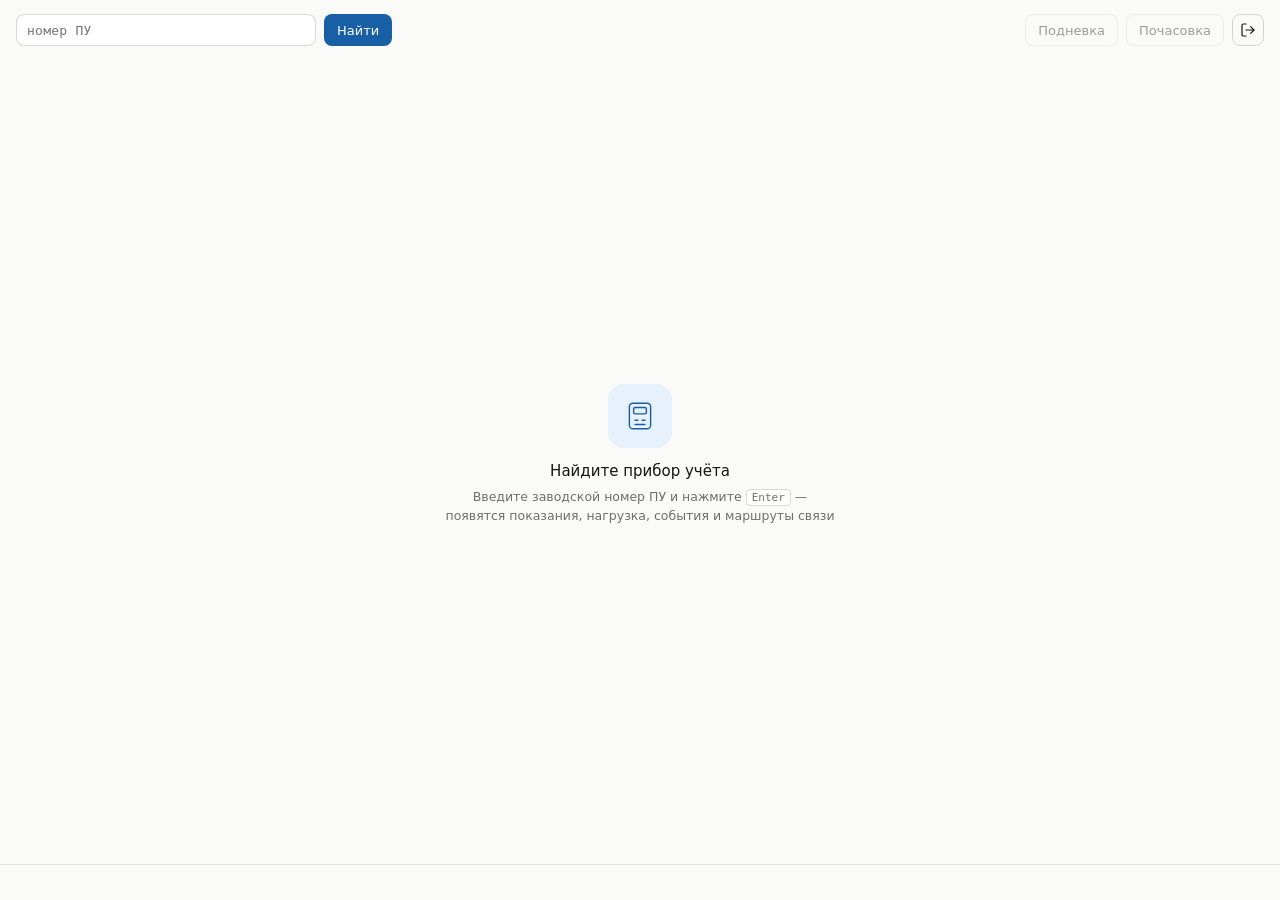
==== src/simple_pyramid/ui/index.html @ a5f211d8 "feat: подневку можно смотреть прямо в программе, без выгрузки Кнопка «Подневка» открывает окно с таб" ====
<!DOCTYPE html>
<html lang="ru">
<head>
<meta charset="utf-8">
<title>Простая Пирамида</title>
<link rel="stylesheet" href="css/tokens.css">
<link rel="stylesheet" href="css/components.css">
<link rel="stylesheet" href="css/app.css">
</head>
<body class="state-empty">

<div id="bar">
  <input id="meter" class="mono" maxlength="20" placeholder="номер ПУ"
         style="width:300px" autocomplete="off">
  <button id="btn-find" class="accent">Найти</button>
  <div class="spacer"></div>
  <button id="btn-daily" disabled>Подневка</button>
  <button id="btn-hourly" disabled>Почасовка</button>
  <button id="btn-user" class="icon square" data-tip="Сменить пользователя" data-tip-pos="bottom-end"
          aria-label="Сменить пользователя">
    <svg viewBox="0 0 24 24" fill="none" stroke="currentColor" stroke-width="1.8"
         stroke-linecap="round" stroke-linejoin="round">
      <path d="M9 21H5a2 2 0 0 1-2-2V5a2 2 0 0 1 2-2h4"/><path d="M16 17l5-5-5-5"/><path d="M21 12H9"/>
    </svg>
  </button>
</div>

<!-- Пустое состояние: показывается до первого поиска -->
<div id="empty-state">
  <div class="es-icon">
    <svg viewBox="0 0 48 48" fill="none" stroke="currentColor" stroke-width="2" stroke-linecap="round" stroke-linejoin="round">
      <rect x="9" y="6" width="30" height="36" rx="5"/><rect x="15" y="12" width="18" height="9" rx="2"/>
      <path d="M17 30h4M27 30h4M17 36h14"/>
    </svg>
  </div>
  <div class="es-title">Найдите прибор учёта</div>
  <div class="es-hint">Введите заводской номер ПУ и нажмите <kbd>Enter</kbd> —<br>
    появятся показания, нагрузка, события и маршруты связи</div>
  <div class="es-hint mock hidden" id="mock-hint">Эмулятор: <b>0212…</b> — обычный ПУ, <b>333</b> — 3 маршрута,
    <b>555</b> — реле отключено, <b>777</b> — тревоги, <b>999</b> — долгий опрос с ошибкой,
    <b>222</b> — без опросов, <b>000</b> — не найден, <b>111</b> — несколько</div>
</div>

<div id="cards">
  <div class="card" id="card-point">
    <div class="card-label">Точка учёта</div>
    <div class="kv-grid">
      <div class="kv"><span class="k">Тип счётчика</span><span class="v" id="m-model">—</span></div>
      <div class="kv"><span class="k">Договор</span><span class="v mono" id="m-account">—</span></div>
      <div class="kv wide"><span class="k">Место установки</span><span class="v plain" id="m-address" title="">—</span></div>
    </div>
  </div>

  <div class="card" id="card-readings">
    <div id="readings-head">
      <span class="card-label" style="margin:0">Показания, кВт·ч</span>
      <span class="card-label shimmer-target" style="margin:0" id="m-time"></span>
    </div>
    <table id="readings">
      <thead><tr><th class="corner"></th><th>A+</th><th>A−</th></tr></thead>
      <tbody></tbody>
    </table>
  </div>
</div>

<div id="routes-wrap">
  <div id="routes" class="scroll"></div>
</div>

<footer>
  <div id="status" role="button" tabindex="0">
    <span id="status-icon"></span>
    <span id="status-text">Загрузка…</span>
  </div>
  <span id="version"></span>
  <div id="status-history" class="hidden">
    <div class="sh-head">История сообщений</div>
    <div id="status-history-list" class="scroll"></div>
  </div>
</footer>

<div class="sheet-overlay" id="ov-daily">
  <div class="sheet">
    <div class="sheet-head">
      <h2>Подневка</h2><span class="sub" id="dv-meter"></span>
      <div class="spacer"></div>
      <button class="icon" id="dv-close" data-tip="Закрыть (Esc)" data-tip-pos="bottom-end" aria-label="Закрыть">
        <svg viewBox="0 0 24 24" fill="none" stroke="currentColor" stroke-width="1.8" stroke-linecap="round">
          <path d="M6 6l12 12M18 6L6 18"/></svg>
      </button>
    </div>
    <div class="sheet-tools">
      <input id="dv-from" class="mono" style="width:112px; text-align:center">
      <span style="color:var(--muted)">—</span>
      <input id="dv-to" class="mono" style="width:112px; text-align:center">
      <button class="accent" id="dv-show">Показать</button>
      <span style="width:6px"></span>
      <button class="chip" data-range="month">Этот месяц</button>
      <button class="chip" data-range="prev">Прошлый месяц</button>
      <button class="chip" data-range="3m">3 месяца</button>
      <button class="chip" data-range="year">Год</button>
      <div class="modal-err" id="dv-err" style="flex-basis:100%; margin:0; min-height:0"></div>
    </div>
    <div class="sheet-body scroll" id="dv-body">
      <table class="table">
        <thead><tr><th class="left">Дата</th><th>Общее, кВт·ч</th><th>T1 (день)</th><th>T2 (ночь)</th><th>Расход за сутки</th></tr></thead>
        <tbody id="dv-rows"></tbody>
      </table>
      <div id="dv-sentinel" style="height:1px"></div>
    </div>
    <div class="sheet-foot">
      <span id="dv-summary" style="color:var(--muted)"></span>
      <div class="spacer"></div>
      <button id="dv-download" disabled>Скачать xlsx</button>
    </div>
  </div>
</div>

<div class="overlay" id="ov-error">
  <div class="modal modal-error" role="alertdialog" aria-labelledby="er-title">
    <div class="er-head">
      <span class="er-icon">
        <svg viewBox="0 0 24 24" fill="none" stroke="currentColor" stroke-width="2" stroke-linecap="round">
          <circle cx="12" cy="12" r="9"/><path d="M12 7.5v5.5"/><path d="M12 16.5h.01"/></svg>
      </span>
      <h2 id="er-title">Ошибка</h2>
    </div>
    <div id="er-message"></div>
    <details id="er-details">
      <summary>Подробнее</summary>
      <pre id="er-details-text" class="scroll"></pre>
    </details>
    <div class="modal-actions">
      <button id="er-copy">Скопировать подробности</button>
      <button class="accent" id="er-close">Закрыть</button>
    </div>
  </div>
</div>

<div class="overlay" id="ov-login">
  <div class="modal">
    <h2>Вход</h2>
    <div class="field"><label>Логин</label><input id="li-login" autocomplete="off"></div>
    <div class="field"><label>Пароль</label><input id="li-pass" type="password"></div>
    <div class="modal-err" id="li-err"></div>
    <div class="modal-actions"><button class="accent" id="li-ok">Войти</button></div>
  </div>
</div>

<div class="overlay" id="ov-export">
  <div class="modal">
    <h2 id="ex-title">Выгрузка</h2>
    <div class="field"><label>Период</label>
      <div class="row2"><input id="ex-from" class="mono"><span
        style="color:var(--muted)">—</span><input id="ex-to" class="mono"></div>
    </div>
    <div class="field"><label>Папка</label>
      <div class="row2"><input id="ex-dir"><button id="ex-browse">Обзор</button></div>
    </div>
    <div class="modal-err" id="ex-err"></div>
    <div class="modal-actions">
      <button id="ex-cancel">Отмена</button>
      <button class="accent" id="ex-ok">Выгрузить</button>
    </div>
  </div>
</div>

<div class="overlay" id="ov-progress">
  <div class="modal">
    <h2 id="pr-title">Формируется отчёт</h2>
    <div style="display:flex;align-items:center;gap:10px;color:var(--muted)">
      <div class="spin"></div><span id="pr-text">Подождите…</span>
    </div>
    <div class="bar-track hidden" id="pr-track"><div class="bar-fill" id="pr-fill"></div></div>
    <div class="modal-actions hidden" id="pr-actions">
      <button id="pr-open">Открыть папку</button>
      <button class="accent" id="pr-close">Готово</button>
    </div>
  </div>
</div>

<div class="overlay" id="ov-update">
  <div class="modal">
    <h2 id="up-title">Доступно обновление</h2>
    <div style="color:var(--muted); white-space:pre-wrap; max-height:160px;
      overflow:auto" id="up-log"></div>
    <div class="modal-actions">
      <button id="up-later">Позже</button>
      <button class="accent" id="up-now">Обновить</button>
    </div>
  </div>
</div>

<script src="js/core.js"></script>
<script src="js/app.js"></script>
<script src="js/daily.js"></script>
</body>
</html>
---- src/simple_pyramid/ui/css/tokens.css ----
/* Дизайн-токены: цвета, радиусы, шрифты, тайминги.
   Цветовая схема меняется ТОЛЬКО здесь. */
:root{
  --page:#FAFAF9; --card:#FFFFFF; --sunken:#F5F4F2;
  --border:rgba(20,20,19,.10); --border-strong:rgba(20,20,19,.16);
  --text:#141413; --muted:#6E6E69; --faint:#9A9A93;
  --accent:#185FA5; --accent-bg:#E6F1FB; --on-accent:#FFFFFF;
  --ok:#1D9E75; --warn:#BA7517; --err:#E24B4A;
  --ok-bg:#E3F5EE; --warn-bg:#FBF0DE; --err-bg:#FDE8E8;

  /* skeleton-shimmer */
  --skeleton:#ECEBE8; --skeleton-shine:rgba(255,255,255,.75);

  --radius:8px; --card-radius:12px;
  --sans:"Segoe UI Variable Text","Segoe UI",Inter,system-ui,sans-serif;
  --mono:"Cascadia Mono",Consolas,"SF Mono",monospace;

  --shimmer-duration:1.4s;
}
@media (prefers-color-scheme: dark){
  :root{
    --page:#1A1A19; --card:#232322; --sunken:#1E1E1D;
    --border:rgba(255,255,255,.10); --border-strong:rgba(255,255,255,.18);
    --text:#EDEDEB; --muted:#A3A39C; --faint:#7A7A74;
    --accent:#85B7EB; --accent-bg:#0C447C; --on-accent:#04264A;
    --ok:#5DCAA5; --warn:#EF9F27; --err:#F09595;
    --ok-bg:#12382B; --warn-bg:#3A2A0E; --err-bg:#3D1C1C;
    --skeleton:#2E2E2C; --skeleton-shine:rgba(255,255,255,.08);
  }
}
---- src/simple_pyramid/ui/css/components.css ----
/* Единая дизайн-система: базовые элементы, которые переиспользуются везде.
   Новый элемент интерфейса — сначала ищем подходящий компонент здесь. */
*{box-sizing:border-box;margin:0;padding:0}
html,body{height:100%}
body{
  font-family:var(--sans); font-size:13px; color:var(--text);
  background:var(--page); display:flex; flex-direction:column;
  overflow:hidden; user-select:none;
  -webkit-font-smoothing:antialiased;
}
.mono{font-family:var(--mono)}
.hidden{display:none!important}

/* ---------- кнопки ---------- */
button{
  font:inherit; font-size:13px; color:var(--text); cursor:pointer;
  background:transparent; border:.5px solid var(--border-strong);
  border-radius:var(--radius); padding:0 12px; height:32px;
  display:inline-flex; align-items:center; gap:6px; white-space:nowrap;
  transition:background .12s, border-color .12s, color .12s;
}
button:hover:not(:disabled){background:var(--sunken)}
button:active:not(:disabled){transform:scale(.985)}
button:disabled{opacity:.4; cursor:default}
button.accent{background:var(--accent); border-color:transparent; color:var(--on-accent)}
button.accent:hover:not(:disabled){filter:brightness(1.08); background:var(--accent)}
/* квадратная кнопка-иконка */
button.icon{padding:0; width:28px; height:28px; justify-content:center; border-color:transparent}
button.icon:hover:not(:disabled){border-color:var(--border-strong)}
button.icon svg{width:15px; height:15px}
button.icon.square{width:32px; height:32px; border-color:var(--border-strong)}
button.icon.square svg{width:16px; height:16px}

/* ---------- всплывающая подсказка ----------
   <button data-tip="Текст">…</button>; по умолчанию снизу,
   data-tip-pos="top" — сверху, "left" — слева, "bottom-end" — снизу, прижата вправо. */
[data-tip]{position:relative}
[data-tip]::after{
  content:attr(data-tip); position:absolute; z-index:20; pointer-events:none;
  left:50%; top:calc(100% + 6px); transform:translate(-50%, -2px);
  background:var(--text); color:var(--page); font-size:12px; font-weight:400;
  line-height:1.35; padding:5px 8px; border-radius:6px; white-space:pre; text-align:left;
  opacity:0; transition:opacity .12s ease, transform .12s ease; transition-delay:0s;
  box-shadow:0 4px 14px rgba(0,0,0,.18);
}
[data-tip]:hover::after{opacity:1; transform:translate(-50%, 0); transition-delay:.35s}
[data-tip][data-tip-pos="top"]::after{top:auto; bottom:calc(100% + 6px)}
[data-tip][data-tip-pos="left"]::after{left:auto; right:calc(100% + 6px); top:50%; transform:translate(2px, -50%)}
[data-tip][data-tip-pos="left"]:hover::after{transform:translate(0, -50%)}
[data-tip][data-tip-pos="bottom-end"]::after{left:auto; right:0; transform:translate(0, -2px)}
[data-tip][data-tip-pos="bottom-end"]:hover::after{transform:translate(0, 0)}
[data-tip=""]::after{display:none}

/* ---------- поля ввода ---------- */
input{
  font:inherit; font-size:13px; color:var(--text); background:var(--card);
  border:.5px solid var(--border-strong); border-radius:var(--radius);
  height:32px; padding:0 10px; outline:none; user-select:text;
}
input:focus{border-color:var(--accent); box-shadow:0 0 0 3px var(--accent-bg)}
input.mono{font-family:var(--mono); letter-spacing:.02em}
input.invalid{border-color:var(--err); box-shadow:0 0 0 3px var(--err-bg)}

/* ---------- карточки и пары «ключ — значение» ---------- */
.card{background:var(--card); border:.5px solid var(--border);
  border-radius:var(--card-radius); padding:12px 14px; position:relative}
.card-label{font-size:12px; color:var(--faint); margin-bottom:8px}
.kv{display:flex; justify-content:space-between; align-items:center; gap:16px; padding:4px 0; min-height:26px}
.kv .k{color:var(--muted); white-space:nowrap}
.kv .v{text-align:right; font-weight:500; min-width:0; overflow:hidden; text-overflow:ellipsis; white-space:nowrap}
.kv .v.plain{font-weight:400}

/* ---------- skeleton-shimmer: «поле ещё грузится» ----------
   Применяется к значению (не к подписи!): <span class="v skeleton">.
   .busy на контейнере — то же для всего блока при обновлении данных. */
.skeleton, .busy .shimmer-target{
  position:relative; color:transparent!important; border-radius:4px;
  background:var(--skeleton); overflow:hidden; pointer-events:none;
}
.skeleton::after, .busy .shimmer-target::after{
  content:""; position:absolute; inset:0;
  background:linear-gradient(90deg, transparent 0, var(--skeleton-shine) 50%, transparent 100%);
  transform:translateX(-100%); animation:shimmer var(--shimmer-duration) ease-in-out infinite;
}
.skeleton *, .busy .shimmer-target *{visibility:hidden}
span.skeleton:empty::before{content:"\00a0"; display:inline-block; min-width:6em}
@keyframes shimmer{to{transform:translateX(100%)}}
@media (prefers-reduced-motion: reduce){
  .skeleton::after, .busy .shimmer-target::after{animation:none}
}

/* ---------- «нет данных» ---------- */
.na{color:var(--faint); font-weight:400; font-family:var(--sans)}
.na.err{color:var(--err); cursor:help; border-bottom:1px dotted currentColor}

/* ---------- кликабельное копируемое значение ---------- */
.copyable{
  background:var(--accent-bg); border-radius:4px; padding:1px 5px;
  cursor:pointer; transition:background .15s, color .15s; user-select:none;
}
.copyable:hover{background:var(--accent); color:var(--on-accent)}
.copyable.flash{background:var(--ok); color:#fff}

/* ---------- модальные окна ---------- */
.overlay{position:fixed; inset:0; background:rgba(0,0,0,.35);
  display:none; align-items:center; justify-content:center; z-index:10}
.overlay.show{display:flex}
.modal{background:var(--card); border-radius:var(--card-radius);
  border:.5px solid var(--border); padding:20px; width:340px;
  box-shadow:0 12px 32px rgba(0,0,0,.18)}
.modal h2{font-size:15px; font-weight:500; margin-bottom:14px}
.field{margin-bottom:10px}
.field label{display:block; font-size:12px; color:var(--muted); margin-bottom:4px}
.field input{width:100%}
.row2{display:flex; align-items:center; gap:8px}
.row2 input{flex:1; text-align:center}
.modal-err{font-size:12px; color:var(--err); min-height:16px; margin-top:6px; white-space:pre-line}
.modal-actions{display:flex; justify-content:flex-end; gap:8px; margin-top:14px}

/* ---------- «лист» — большое окно поверх главного (подневка, события) ---------- */
.sheet-overlay{position:fixed; inset:0; background:rgba(0,0,0,.35); z-index:9;
  display:none; padding:14px}
.sheet-overlay.show{display:flex}
.sheet{flex:1; display:flex; flex-direction:column; min-height:0; background:var(--card);
  border:.5px solid var(--border); border-radius:var(--card-radius); box-shadow:0 12px 32px rgba(0,0,0,.18)}
.sheet-head{display:flex; align-items:center; gap:10px; padding:12px 14px 10px; border-bottom:.5px solid var(--border)}
.sheet-head h2{font-size:15px; font-weight:500; margin:0}
.sheet-head .sub{color:var(--muted); font-size:12px; overflow:hidden; text-overflow:ellipsis; white-space:nowrap}
.sheet-head .spacer{flex:1}
.sheet-tools{display:flex; flex-wrap:wrap; align-items:center; gap:8px; padding:10px 14px}
.sheet-body{flex:1; min-height:0; overflow:auto; position:relative}
.sheet-foot{display:flex; align-items:center; gap:10px; padding:10px 14px; border-top:.5px solid var(--border)}
.sheet-foot .spacer{flex:1}

/* ---------- «чипы» — быстрый выбор ---------- */
.chip{height:26px; padding:0 10px; border-radius:13px; font-size:12px; border-color:var(--border)}
.chip.active{background:var(--accent-bg); border-color:transparent; color:var(--accent)}

/* ---------- таблица данных: липкая шапка, моноширинные числа ---------- */
.table{width:100%; border-collapse:collapse; font-size:13px}
.table th{position:sticky; top:0; z-index:1; background:var(--card); font-weight:500; font-size:12px;
  color:var(--muted); text-align:right; padding:8px 14px; border-bottom:.5px solid var(--border-strong)}
.table th.left, .table td.left{text-align:left}
.table td{padding:6px 14px; text-align:right; border-bottom:.5px solid var(--border);
  font-family:var(--mono); font-variant-numeric:tabular-nums; white-space:nowrap}
.table td.text{font-family:var(--sans); white-space:normal}
.table tbody tr:hover{background:var(--sunken)}
.table td .skeleton{display:inline-block; width:70%; height:12px}
.table-empty{padding:28px 14px; text-align:center}

/* ---------- прогресс ---------- */
.bar-track{height:4px; background:var(--sunken); border-radius:2px; overflow:hidden; margin:12px 0 6px}
.bar-fill{height:100%; width:0; background:var(--accent); transition:width .2s}
.spin{width:14px; height:14px; border:2px solid var(--border-strong);
  border-top-color:var(--accent); border-radius:50%; animation:sp .7s linear infinite}
@keyframes sp{to{transform:rotate(360deg)}}

/* ---------- индикаторы состояния ---------- */
.dot{width:7px; height:7px; border-radius:50%; flex:none; background:var(--faint)}
.dot.ok{background:var(--ok)} .dot.warn{background:var(--warn)} .dot.err{background:var(--err)}
.icon-ok{color:var(--ok)} .icon-err{color:var(--err)} .icon-warn{color:var(--warn)} .icon-info{color:var(--muted)}

/* ---------- полоса прокрутки ---------- */
.scroll::-webkit-scrollbar{width:10px}
.scroll::-webkit-scrollbar-thumb{background:var(--border-strong); border-radius:5px; border:3px solid var(--page)}
---- src/simple_pyramid/ui/css/app.css ----
/* Раскладка главного окна. Базовые элементы — в components.css. */
#bar{display:flex; align-items:center; gap:8px; padding:14px 16px 8px}
#bar .spacer{flex:1}

/* Сверху «Точка учёта» на всю ширину, под ней «Показания» (свой размер) и «Нагрузка» (остаток) */
#cards{display:grid; grid-template-columns:auto minmax(0,1fr); gap:12px; padding:6px 16px 14px}
#card-point{grid-column:1 / -1}
.kv-grid{display:grid; grid-template-columns:minmax(0,1fr) minmax(0,1fr); column-gap:28px}
.kv-grid .kv.wide{grid-column:1 / -1}

#readings-head{display:flex; justify-content:space-between; gap:16px; margin-bottom:8px}
#readings{border-collapse:collapse; font-size:13px}
#readings th{font-weight:500; font-size:12px; color:var(--muted);
  text-align:center; padding:0 0 4px 10px; min-width:74px}
#readings th.corner{min-width:0; width:26px; padding-left:0}
#readings td{font-family:var(--mono); text-align:right; padding:3px 0 3px 10px;
  font-variant-numeric:tabular-nums}
#readings td.t{font-family:var(--sans); font-weight:500; text-align:left; color:var(--text); padding-left:0}
#readings td .cell{display:inline-block; min-width:70px}

#routes-wrap{flex:1; display:flex; flex-direction:column; min-height:0; border-top:.5px solid var(--border)}
#routes{flex:1; overflow-y:auto}
.route{display:flex; align-items:center; gap:10px; padding:9px 16px; border-bottom:.5px solid var(--border)}
.route:hover{background:var(--sunken)}
.route .addr{flex:1; font-family:var(--mono); font-size:12px;
  user-select:text; overflow:hidden; text-overflow:ellipsis; white-space:nowrap}
.route .state{font-size:12px; color:var(--muted); min-width:64px; text-align:right}
.route .state.ok{color:var(--ok)} .route .state.warn{color:var(--warn)} .route .state.err{color:var(--err)}
.route.skeleton-row .addr{height:14px; max-width:60%}
.route-empty{padding:12px 16px; font-size:12px}

/* Пустое состояние до первого поиска */
#empty-state{display:none; flex:1; flex-direction:column; align-items:center; justify-content:center;
  gap:8px; padding:24px 32px 32px; text-align:center}
.state-empty #empty-state{display:flex}
.state-empty #cards, .state-empty #routes-wrap{display:none}
.es-icon{width:64px; height:64px; border-radius:16px; background:var(--accent-bg); color:var(--accent);
  display:flex; align-items:center; justify-content:center; margin-bottom:6px}
.es-icon svg{width:34px; height:34px}
.es-title{font-size:15px; font-weight:500}
.es-hint{color:var(--muted); font-size:12.5px; line-height:1.5; max-width:440px}
.es-hint.mock{margin-top:10px; padding:8px 12px; border-radius:var(--radius); background:var(--sunken)}
kbd{font-family:var(--mono); font-size:11px; padding:1px 5px; border-radius:4px;
  border:.5px solid var(--border-strong); background:var(--card)}

footer{display:flex; justify-content:space-between; align-items:center; gap:16px; padding:8px 16px;
  border-top:.5px solid var(--border); font-size:12.5px; color:var(--faint); position:relative}
#version{flex:none}
/* Статус-строка: текст цвета основного, появляется и плавно гаснет (см. core.js) */
#status{display:flex; align-items:center; gap:7px; min-width:0; flex:1; color:var(--text);
  cursor:pointer; opacity:0; border-radius:6px; padding:2px 6px; margin-left:-6px}
#status:hover{background:var(--sunken); opacity:1!important; transition:none}
#status.shown{animation:statusIn .25s ease forwards}
#status.shown.fading{animation:statusOut var(--status-fade, 1.2s) ease forwards}
#status-icon{font-weight:600; flex:none; width:12px; text-align:center}
#status-icon.icon-info{color:var(--accent)}
#status-text{overflow:hidden; text-overflow:ellipsis; white-space:nowrap}
@keyframes statusIn{from{opacity:0; transform:translateY(3px)} to{opacity:1; transform:none}}
@keyframes statusOut{from{opacity:1} to{opacity:0}}

/* История сообщений — по клику на статус-строку */
#status-history{position:absolute; left:10px; bottom:calc(100% + 6px); width:min(520px, calc(100% - 20px));
  background:var(--card); border:.5px solid var(--border-strong); border-radius:var(--card-radius);
  box-shadow:0 12px 32px rgba(0,0,0,.18); z-index:15; color:var(--text)}
.sh-head{font-size:12px; color:var(--faint); padding:10px 12px 6px}
#status-history-list{max-height:220px; overflow-y:auto; padding:0 6px 8px}
.sh-row{display:flex; gap:8px; padding:4px 6px; border-radius:6px; align-items:baseline}
.sh-row:hover{background:var(--sunken)}
.sh-time{font-family:var(--mono); font-size:11px; color:var(--faint); flex:none}
.sh-text{user-select:text; overflow-wrap:anywhere}

/* Окно ошибки */
.modal-error{width:420px}
.er-head{display:flex; align-items:center; gap:10px; margin-bottom:10px}
.er-head h2{margin:0}
.er-icon{width:32px; height:32px; border-radius:50%; background:var(--err-bg); color:var(--err);
  display:flex; align-items:center; justify-content:center; flex:none}
.er-icon svg{width:18px; height:18px}
#er-message{white-space:pre-line; line-height:1.5; user-select:text}
#er-details{margin-top:12px; font-size:12px; color:var(--muted)}
#er-details summary{cursor:pointer; width:max-content}
#er-details-text{margin-top:6px; max-height:160px; overflow:auto; padding:8px; border-radius:6px;
  background:var(--sunken); font-family:var(--mono); font-size:11px; white-space:pre-wrap;
  user-select:text; color:var(--text)}
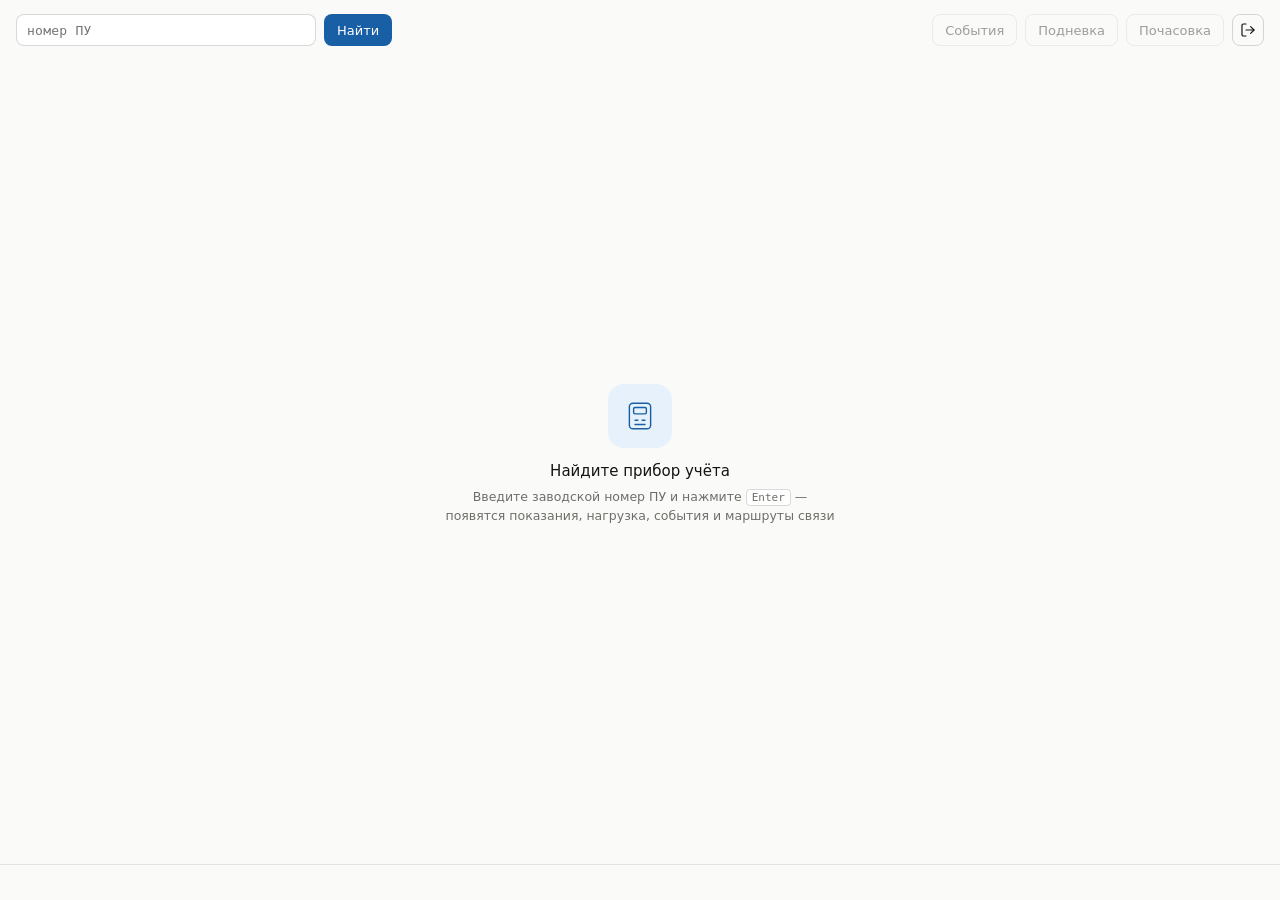
==== commit e96c7c24: "feat: журнал событий прибора и алярм-иконка при тревожных событиях Кнопка «События» (со счётчиком ва" ====
--- a/src/simple_pyramid/ui/index.html
+++ b/src/simple_pyramid/ui/index.html
@@ -14,6 +14,7 @@
          style="width:300px" autocomplete="off">
   <button id="btn-find" class="accent">Найти</button>
   <div class="spacer"></div>
+  <button id="btn-events" disabled>События <span class="badge hidden" id="ev-badge"></span></button>
   <button id="btn-daily" disabled>Подневка</button>
   <button id="btn-hourly" disabled>Почасовка</button>
   <button id="btn-user" class="icon square" data-tip="Сменить пользователя" data-tip-pos="bottom-end"
@@ -45,13 +46,23 @@
   <div class="card" id="card-point">
     <div class="card-label">Точка учёта</div>
     <div class="kv-grid">
-      <div class="kv"><span class="k">Тип счётчика</span><span class="v" id="m-model">—</span></div>
+      <div class="kv"><span class="k">Тип счётчика</span>
+        <span class="v-wrap"><span class="alarm hidden" id="m-alarm" data-tip="" data-tip-pos="bottom" role="button" aria-label="Тревожные события">
+          <svg viewBox="0 0 24 24" fill="none" stroke="currentColor" stroke-width="2" stroke-linecap="round" stroke-linejoin="round">
+            <path d="M12 3l8 3v6c0 4.5-3.4 8.3-8 9-4.6-.7-8-4.5-8-9V6z"/><path d="M12 8v5"/><path d="M12 16.5h.01"/></svg>
+        </span><span class="v" id="m-model">—</span></span></div>
       <div class="kv"><span class="k">Договор</span><span class="v mono" id="m-account">—</span></div>
       <div class="kv wide"><span class="k">Место установки</span><span class="v plain" id="m-address" title="">—</span></div>
     </div>
   </div>
 
-  <div class="card" id="card-readings">
+  <div class="card has-corner" id="card-readings">
+    <button class="corner-btn" data-refresh="readings" data-tip="Обновить" aria-label="Обновить">
+      <svg class="ic-refresh" viewBox="0 0 24 24" fill="none" stroke="currentColor" stroke-width="2" stroke-linecap="round" stroke-linejoin="round">
+        <path d="M20 11a8 8 0 1 0-2.3 5.7"/><path d="M20 4v7h-7"/></svg>
+      <svg class="ic-cancel" viewBox="0 0 24 24" fill="none" stroke="currentColor" stroke-width="2.2" stroke-linecap="round">
+        <path d="M8 8l8 8M16 8l-8 8"/></svg>
+    </button>
     <div id="readings-head">
       <span class="card-label" style="margin:0">Показания, кВт·ч</span>
       <span class="card-label shimmer-target" style="margin:0" id="m-time"></span>
@@ -60,6 +71,20 @@
       <thead><tr><th class="corner"></th><th>A+</th><th>A−</th></tr></thead>
       <tbody></tbody>
     </table>
+  </div>
+
+  <div class="card has-corner" id="card-load">
+    <button class="corner-btn" data-refresh="load" data-tip="Обновить" aria-label="Обновить">
+      <svg class="ic-refresh" viewBox="0 0 24 24" fill="none" stroke="currentColor" stroke-width="2" stroke-linecap="round" stroke-linejoin="round">
+        <path d="M20 11a8 8 0 1 0-2.3 5.7"/><path d="M20 4v7h-7"/></svg>
+      <svg class="ic-cancel" viewBox="0 0 24 24" fill="none" stroke="currentColor" stroke-width="2.2" stroke-linecap="round">
+        <path d="M8 8l8 8M16 8l-8 8"/></svg>
+    </button>
+    <div class="card-label">Нагрузка</div>
+    <div class="kv"><span class="k">Реле</span>
+      <span class="v load-v"><span class="shimmer-target" id="m-relay"></span><span class="ts shimmer-target" id="m-relay-at"></span></span></div>
+    <div class="kv"><span class="k">Лимит мощности</span>
+      <span class="v load-v"><span class="shimmer-target mono" id="m-limit"></span><span class="ts shimmer-target" id="m-limit-at"></span></span></div>
   </div>
 </div>
 
@@ -116,6 +141,34 @@
   </div>
 </div>
 
+<div class="sheet-overlay" id="ov-events">
+  <div class="sheet">
+    <div class="sheet-head">
+      <h2>События</h2><span class="sub" id="ev-meter"></span>
+      <div class="spacer"></div>
+      <button class="icon" id="ev-close" data-tip="Закрыть (Esc)" data-tip-pos="bottom-end" aria-label="Закрыть">
+        <svg viewBox="0 0 24 24" fill="none" stroke="currentColor" stroke-width="1.8" stroke-linecap="round">
+          <path d="M6 6l12 12M18 6L6 18"/></svg>
+      </button>
+    </div>
+    <div class="sheet-tools">
+      <label class="check"><input type="checkbox" id="ev-important" checked> Только важные</label>
+      <span id="ev-count" style="color:var(--muted); font-size:12px"></span>
+      <div class="spacer" style="flex:1"></div>
+      <span id="ev-latest" class="ts"></span>
+      <button id="ev-refresh" data-tip="Вычитать журнал с прибора (с последнего события до сейчас)" data-tip-pos="bottom-end">
+        Получить актуальные данные</button>
+    </div>
+    <div class="sheet-body scroll" id="ev-body">
+      <table class="table" id="ev-table">
+        <thead><tr><th class="left" style="width:150px">Дата и время</th><th class="left" style="width:38%">Событие</th><th class="left">Описание</th></tr></thead>
+        <tbody id="ev-rows"></tbody>
+      </table>
+      <div id="ev-sentinel" style="height:1px"></div>
+    </div>
+  </div>
+</div>
+
 <div class="overlay" id="ov-error">
   <div class="modal modal-error" role="alertdialog" aria-labelledby="er-title">
     <div class="er-head">
@@ -194,5 +247,6 @@
 <script src="js/core.js"></script>
 <script src="js/app.js"></script>
 <script src="js/daily.js"></script>
+<script src="js/events.js"></script>
 </body>
 </html>
--- a/src/simple_pyramid/ui/css/components.css
+++ b/src/simple_pyramid/ui/css/components.css
@@ -50,6 +50,24 @@
 [data-tip][data-tip-pos="bottom-end"]::after{left:auto; right:0; transform:translate(0, -2px)}
 [data-tip][data-tip-pos="bottom-end"]:hover::after{transform:translate(0, 0)}
 [data-tip=""]::after{display:none}
+
+/* ---------- круглая кнопка, «врезанная» в угол карточки (обновить блок) ----------
+   <div class="card has-corner"><button class="corner-btn" data-refresh="…">↻</button>…
+   Ореол цвета фона прячет линии рамки рядом с кнопкой: рамка подходит к ней, не касаясь.
+   .busy — идёт обновление: вместо ↻ крестик «отменить» и бегущее кольцо. */
+.card.has-corner > :nth-child(2){margin-left:12px}
+.corner-btn{position:absolute; top:-12px; left:-12px; width:26px; height:26px; padding:0; z-index:2;
+  border-radius:50%; border:none; background:var(--page); color:var(--muted); justify-content:center;
+  box-shadow:0 0 0 3px var(--page)}
+.corner-btn:hover:not(:disabled){background:var(--accent-bg); color:var(--accent)}
+.corner-btn svg{width:15px; height:15px}
+.corner-btn .ic-cancel{display:none}
+.corner-btn.busy .ic-refresh{display:none}
+.corner-btn.busy .ic-cancel{display:block}
+.corner-btn.busy{color:var(--accent)}
+.corner-btn.busy::before{content:""; position:absolute; inset:1px; border-radius:50%;
+  border:2px solid var(--accent-bg); border-top-color:var(--accent); animation:sp .9s linear infinite}
+.corner-btn.busy:hover{color:var(--err); background:var(--err-bg)}
 
 /* ---------- поля ввода ---------- */
 input{
@@ -148,6 +166,29 @@
 .table td .skeleton{display:inline-block; width:70%; height:12px}
 .table-empty{padding:28px 14px; text-align:center}
 
+/* ---------- флажок ---------- */
+.check{display:inline-flex; align-items:center; gap:7px; cursor:pointer; font-size:13px}
+.check input{appearance:none; width:16px; height:16px; padding:0; margin:0; border-radius:4px;
+  border:1px solid var(--border-strong); background:var(--card); display:grid; place-content:center; cursor:pointer}
+.check input:checked{background:var(--accent); border-color:var(--accent)}
+.check input:checked::after{content:""; width:9px; height:5px; border:2px solid var(--on-accent);
+  border-top:none; border-right:none; transform:rotate(-45deg) translate(1px,-1px)}
+.check input:focus-visible{box-shadow:0 0 0 3px var(--accent-bg)}
+
+/* ---------- бейдж-счётчик ---------- */
+.badge{display:inline-flex; align-items:center; justify-content:center; min-width:18px; height:18px;
+  padding:0 5px; border-radius:9px; font-size:11px; font-weight:600; background:var(--sunken); color:var(--muted)}
+.badge.err{background:var(--err); color:#fff}
+
+/* ---------- алярм-иконка (тревожные события в истории прибора) ---------- */
+.alarm{display:inline-flex; align-items:center; justify-content:center; width:22px; height:22px;
+  border-radius:6px; background:var(--err-bg); color:var(--err); cursor:pointer; vertical-align:middle;
+  animation:alarmPulse 2.4s ease-in-out infinite}
+.alarm svg{width:15px; height:15px}
+.alarm:hover{background:var(--err); color:#fff; animation:none}
+@keyframes alarmPulse{0%,100%{box-shadow:0 0 0 0 transparent} 50%{box-shadow:0 0 0 4px var(--err-bg)}}
+@media (prefers-reduced-motion: reduce){ .alarm{animation:none} }
+
 /* ---------- прогресс ---------- */
 .bar-track{height:4px; background:var(--sunken); border-radius:2px; overflow:hidden; margin:12px 0 6px}
 .bar-fill{height:100%; width:0; background:var(--accent); transition:width .2s}
--- a/src/simple_pyramid/ui/css/app.css
+++ b/src/simple_pyramid/ui/css/app.css
@@ -82,3 +82,22 @@
 #er-details-text{margin-top:6px; max-height:160px; overflow:auto; padding:8px; border-radius:6px;
   background:var(--sunken); font-family:var(--mono); font-size:11px; white-space:pre-wrap;
   user-select:text; color:var(--text)}
+
+/* Блок «Нагрузка»: значение + серое время получения */
+#card-load .kv{gap:12px}
+.load-v{display:flex; align-items:center; gap:10px; justify-content:flex-end}
+.load-v .dot{display:inline-block; margin-right:6px; vertical-align:middle}
+.ts{color:var(--faint); font-weight:400; font-size:12px; font-variant-numeric:tabular-nums}
+#card-load .skeleton{min-width:5em}
+#card-load .ts.skeleton{min-width:7em}
+
+/* Тип счётчика + алярм-иконка */
+.v-wrap{display:flex; align-items:center; gap:8px; min-width:0; justify-content:flex-end}
+
+/* Журнал событий */
+#ev-table .sec{color:var(--faint)}
+#ev-table tr.ev-important td{background:color-mix(in srgb, var(--accent-bg) 45%, transparent)}
+#ev-table tr.ev-alarm td{background:color-mix(in srgb, var(--err-bg) 70%, transparent)}
+#ev-table .dot{display:inline-block; margin-right:7px; vertical-align:middle}
+#ev-table td.text{user-select:text}
+#btn-events .badge{margin-left:2px}
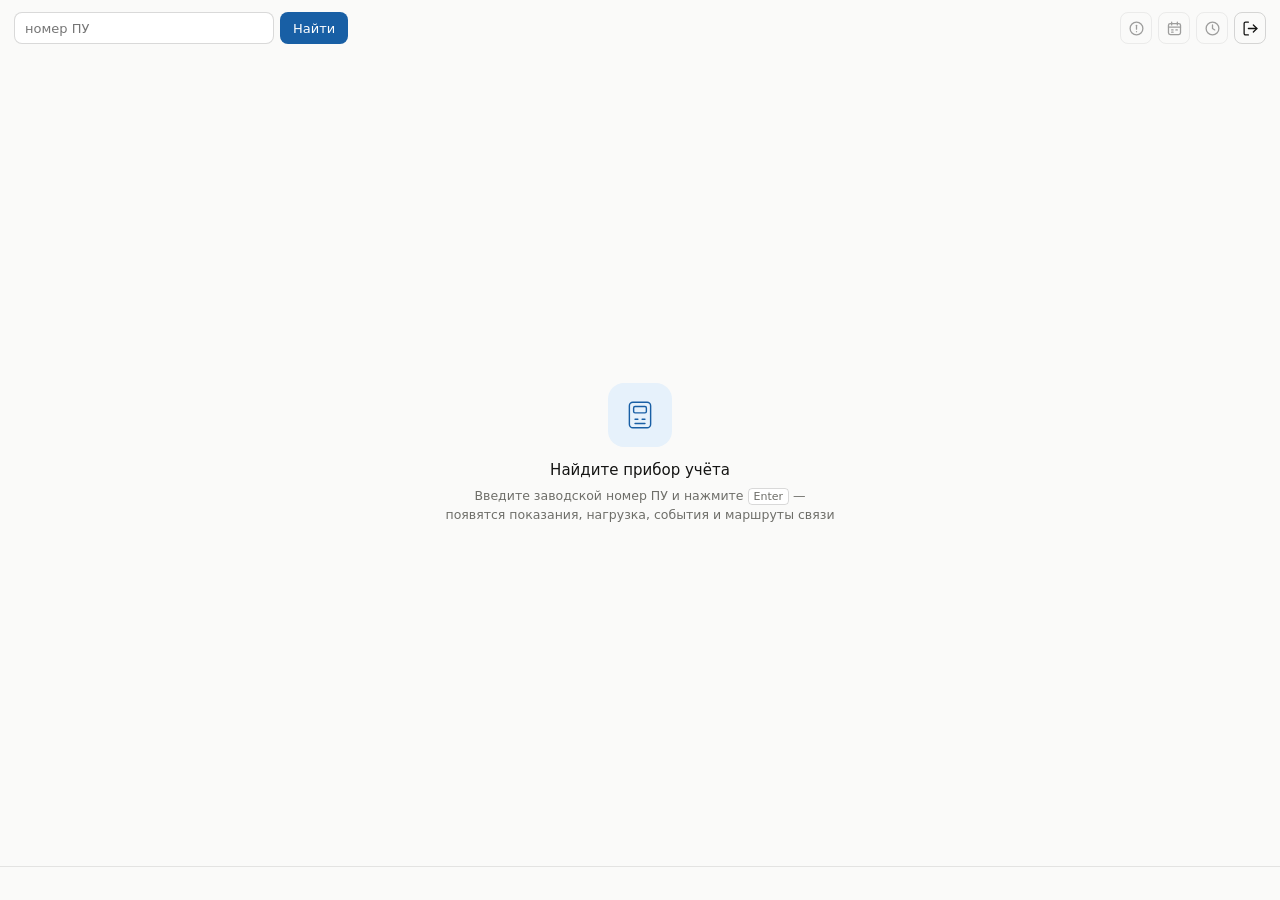
==== commit 0d827cbc: "feat: компактное главное окно — иконки вместо кнопок, разделы с названием в рамке - Окно сужено до м" ====
--- a/src/simple_pyramid/ui/index.html
+++ b/src/simple_pyramid/ui/index.html
@@ -10,19 +10,26 @@
 <body class="state-empty">
 
 <div id="bar">
-  <input id="meter" class="mono" maxlength="20" placeholder="номер ПУ"
-         style="width:300px" autocomplete="off">
+  <input id="meter" maxlength="20" placeholder="номер ПУ" autocomplete="off">
   <button id="btn-find" class="accent">Найти</button>
   <div class="spacer"></div>
-  <button id="btn-events" disabled>События <span class="badge hidden" id="ev-badge"></span></button>
-  <button id="btn-daily" disabled>Подневка</button>
-  <button id="btn-hourly" disabled>Почасовка</button>
-  <button id="btn-user" class="icon square" data-tip="Сменить пользователя" data-tip-pos="bottom-end"
-          aria-label="Сменить пользователя">
-    <svg viewBox="0 0 24 24" fill="none" stroke="currentColor" stroke-width="1.8"
-         stroke-linecap="round" stroke-linejoin="round">
-      <path d="M9 21H5a2 2 0 0 1-2-2V5a2 2 0 0 1 2-2h4"/><path d="M16 17l5-5-5-5"/><path d="M21 12H9"/>
-    </svg>
+  <button id="btn-events" class="icon square" disabled data-tip="События прибора" aria-label="События">
+    <svg viewBox="0 0 24 24" fill="none" stroke="currentColor" stroke-width="1.8" stroke-linecap="round">
+      <circle cx="12" cy="12" r="9"/><path d="M12 7.5v5.5"/><path d="M12 16.5h.01"/></svg>
+    <span class="badge hidden" id="ev-badge"></span>
+  </button>
+  <button id="btn-daily" class="icon square" disabled data-tip="Подневка — показания на начало суток" aria-label="Подневка">
+    <svg viewBox="0 0 24 24" fill="none" stroke="currentColor" stroke-width="1.8" stroke-linecap="round" stroke-linejoin="round">
+      <rect x="3.5" y="5" width="17" height="15.5" rx="2.5"/><path d="M3.5 10h17"/><path d="M8 3v4M16 3v4"/>
+      <path d="M8 14h2M14 14h2M8 17.2h2"/></svg>
+  </button>
+  <button id="btn-hourly" class="icon square" disabled data-tip="Почасовка — выгрузка в xlsx" aria-label="Почасовка">
+    <svg viewBox="0 0 24 24" fill="none" stroke="currentColor" stroke-width="1.8" stroke-linecap="round" stroke-linejoin="round">
+      <circle cx="12" cy="12" r="9"/><path d="M12 7v5l3.2 2"/></svg>
+  </button>
+  <button id="btn-user" class="icon square" data-tip="Сменить пользователя" aria-label="Сменить пользователя">
+    <svg viewBox="0 0 24 24" fill="none" stroke="currentColor" stroke-width="1.8" stroke-linecap="round" stroke-linejoin="round">
+      <path d="M9 21H5a2 2 0 0 1-2-2V5a2 2 0 0 1 2-2h4"/><path d="M16 17l5-5-5-5"/><path d="M21 12H9"/></svg>
   </button>
 </div>
 
@@ -45,15 +52,13 @@
 <div id="cards">
   <div class="card" id="card-point">
     <div class="card-label">Точка учёта</div>
-    <div class="kv-grid">
-      <div class="kv"><span class="k">Тип счётчика</span>
-        <span class="v-wrap"><span class="alarm hidden" id="m-alarm" data-tip="" data-tip-pos="bottom" role="button" aria-label="Тревожные события">
-          <svg viewBox="0 0 24 24" fill="none" stroke="currentColor" stroke-width="2" stroke-linecap="round" stroke-linejoin="round">
-            <path d="M12 3l8 3v6c0 4.5-3.4 8.3-8 9-4.6-.7-8-4.5-8-9V6z"/><path d="M12 8v5"/><path d="M12 16.5h.01"/></svg>
-        </span><span class="v" id="m-model">—</span></span></div>
-      <div class="kv"><span class="k">Договор</span><span class="v mono" id="m-account">—</span></div>
-      <div class="kv wide"><span class="k">Место установки</span><span class="v plain" id="m-address" title="">—</span></div>
-    </div>
+    <div class="kv"><span class="k">Тип счётчика</span>
+      <span class="v-wrap"><span class="alarm hidden" id="m-alarm" data-tip="" role="button" aria-label="Тревожные события">
+        <svg viewBox="0 0 24 24" fill="none" stroke="currentColor" stroke-width="2" stroke-linecap="round" stroke-linejoin="round">
+          <path d="M12 3l8 3v6c0 4.5-3.4 8.3-8 9-4.6-.7-8-4.5-8-9V6z"/><path d="M12 8v5"/><path d="M12 16.5h.01"/></svg>
+      </span><span class="v" id="m-model"></span></span></div>
+    <div class="kv"><span class="k">Договор</span><span class="v" id="m-account"></span></div>
+    <div class="kv"><span class="k">Место установки</span><span class="v" id="m-address"></span></div>
   </div>
 
   <div class="card has-corner" id="card-readings">
@@ -63,10 +68,8 @@
       <svg class="ic-cancel" viewBox="0 0 24 24" fill="none" stroke="currentColor" stroke-width="2.2" stroke-linecap="round">
         <path d="M8 8l8 8M16 8l-8 8"/></svg>
     </button>
-    <div id="readings-head">
-      <span class="card-label" style="margin:0">Показания, кВт·ч</span>
-      <span class="card-label shimmer-target" style="margin:0" id="m-time"></span>
-    </div>
+    <div class="card-label">Показания, кВт·ч</div>
+    <div class="card-meta"><span class="shimmer-target" id="m-time" data-tip="Когда сняты показания"></span></div>
     <table id="readings">
       <thead><tr><th class="corner"></th><th>A+</th><th>A−</th></tr></thead>
       <tbody></tbody>
@@ -81,10 +84,9 @@
         <path d="M8 8l8 8M16 8l-8 8"/></svg>
     </button>
     <div class="card-label">Нагрузка</div>
-    <div class="kv"><span class="k">Реле</span>
-      <span class="v load-v"><span class="shimmer-target" id="m-relay"></span><span class="ts shimmer-target" id="m-relay-at"></span></span></div>
-    <div class="kv"><span class="k">Лимит мощности</span>
-      <span class="v load-v"><span class="shimmer-target mono" id="m-limit"></span><span class="ts shimmer-target" id="m-limit-at"></span></span></div>
+    <div class="card-meta"><span class="shimmer-target" id="m-load-at"></span></div>
+    <div class="kv"><span class="k">Реле</span><span class="v shimmer-target" id="m-relay"></span></div>
+    <div class="kv"><span class="k">Лимит мощности</span><span class="v shimmer-target" id="m-limit"></span></div>
   </div>
 </div>
 
@@ -103,71 +105,6 @@
     <div id="status-history-list" class="scroll"></div>
   </div>
 </footer>
-
-<div class="sheet-overlay" id="ov-daily">
-  <div class="sheet">
-    <div class="sheet-head">
-      <h2>Подневка</h2><span class="sub" id="dv-meter"></span>
-      <div class="spacer"></div>
-      <button class="icon" id="dv-close" data-tip="Закрыть (Esc)" data-tip-pos="bottom-end" aria-label="Закрыть">
-        <svg viewBox="0 0 24 24" fill="none" stroke="currentColor" stroke-width="1.8" stroke-linecap="round">
-          <path d="M6 6l12 12M18 6L6 18"/></svg>
-      </button>
-    </div>
-    <div class="sheet-tools">
-      <input id="dv-from" class="mono" style="width:112px; text-align:center">
-      <span style="color:var(--muted)">—</span>
-      <input id="dv-to" class="mono" style="width:112px; text-align:center">
-      <button class="accent" id="dv-show">Показать</button>
-      <span style="width:6px"></span>
-      <button class="chip" data-range="month">Этот месяц</button>
-      <button class="chip" data-range="prev">Прошлый месяц</button>
-      <button class="chip" data-range="3m">3 месяца</button>
-      <button class="chip" data-range="year">Год</button>
-      <div class="modal-err" id="dv-err" style="flex-basis:100%; margin:0; min-height:0"></div>
-    </div>
-    <div class="sheet-body scroll" id="dv-body">
-      <table class="table">
-        <thead><tr><th class="left">Дата</th><th>Общее, кВт·ч</th><th>T1 (день)</th><th>T2 (ночь)</th><th>Расход за сутки</th></tr></thead>
-        <tbody id="dv-rows"></tbody>
-      </table>
-      <div id="dv-sentinel" style="height:1px"></div>
-    </div>
-    <div class="sheet-foot">
-      <span id="dv-summary" style="color:var(--muted)"></span>
-      <div class="spacer"></div>
-      <button id="dv-download" disabled>Скачать xlsx</button>
-    </div>
-  </div>
-</div>
-
-<div class="sheet-overlay" id="ov-events">
-  <div class="sheet">
-    <div class="sheet-head">
-      <h2>События</h2><span class="sub" id="ev-meter"></span>
-      <div class="spacer"></div>
-      <button class="icon" id="ev-close" data-tip="Закрыть (Esc)" data-tip-pos="bottom-end" aria-label="Закрыть">
-        <svg viewBox="0 0 24 24" fill="none" stroke="currentColor" stroke-width="1.8" stroke-linecap="round">
-          <path d="M6 6l12 12M18 6L6 18"/></svg>
-      </button>
-    </div>
-    <div class="sheet-tools">
-      <label class="check"><input type="checkbox" id="ev-important" checked> Только важные</label>
-      <span id="ev-count" style="color:var(--muted); font-size:12px"></span>
-      <div class="spacer" style="flex:1"></div>
-      <span id="ev-latest" class="ts"></span>
-      <button id="ev-refresh" data-tip="Вычитать журнал с прибора (с последнего события до сейчас)" data-tip-pos="bottom-end">
-        Получить актуальные данные</button>
-    </div>
-    <div class="sheet-body scroll" id="ev-body">
-      <table class="table" id="ev-table">
-        <thead><tr><th class="left" style="width:150px">Дата и время</th><th class="left" style="width:38%">Событие</th><th class="left">Описание</th></tr></thead>
-        <tbody id="ev-rows"></tbody>
-      </table>
-      <div id="ev-sentinel" style="height:1px"></div>
-    </div>
-  </div>
-</div>
 
 <div class="overlay" id="ov-error">
   <div class="modal modal-error" role="alertdialog" aria-labelledby="er-title">
@@ -204,11 +141,11 @@
   <div class="modal">
     <h2 id="ex-title">Выгрузка</h2>
     <div class="field"><label>Период</label>
-      <div class="row2"><input id="ex-from" class="mono"><span
-        style="color:var(--muted)">—</span><input id="ex-to" class="mono"></div>
+      <div class="row2"><input id="ex-from"><span
+        style="color:var(--muted)">—</span><input id="ex-to"></div>
     </div>
     <div class="field"><label>Папка</label>
-      <div class="row2"><input id="ex-dir"><button id="ex-browse">Обзор</button></div>
+      <div class="row2"><input id="ex-dir" style="text-align:left"><button id="ex-browse">Обзор</button></div>
     </div>
     <div class="modal-err" id="ex-err"></div>
     <div class="modal-actions">
@@ -233,20 +170,18 @@
 </div>
 
 <div class="overlay" id="ov-update">
-  <div class="modal">
+  <div class="modal" style="width:420px">
     <h2 id="up-title">Доступно обновление</h2>
-    <div style="color:var(--muted); white-space:pre-wrap; max-height:160px;
-      overflow:auto" id="up-log"></div>
+    <div class="changelog scroll" id="up-log"></div>
     <div class="modal-actions">
       <button id="up-later">Позже</button>
       <button class="accent" id="up-now">Обновить</button>
+      <button class="accent hidden" id="up-ok">Понятно</button>
     </div>
   </div>
 </div>
 
 <script src="js/core.js"></script>
 <script src="js/app.js"></script>
-<script src="js/daily.js"></script>
-<script src="js/events.js"></script>
 </body>
 </html>
--- a/src/simple_pyramid/ui/css/components.css
+++ b/src/simple_pyramid/ui/css/components.css
@@ -1,14 +1,16 @@
-/* Единая дизайн-система: базовые элементы, которые переиспользуются везде.
-   Новый элемент интерфейса — сначала ищем подходящий компонент здесь. */
+/* Единая дизайн-система: базовые элементы, которые переиспользуются во всех окнах.
+   Новый элемент интерфейса — сначала ищем подходящий компонент здесь.
+   Шрифт один на всё приложение (--sans); цифры — табличные (tabular-nums), чтобы
+   не «прыгали» в колонках. Моноширинный — только для технических подробностей ошибок. */
 *{box-sizing:border-box;margin:0;padding:0}
 html,body{height:100%}
 body{
   font-family:var(--sans); font-size:13px; color:var(--text);
   background:var(--page); display:flex; flex-direction:column;
-  overflow:hidden; user-select:none;
+  overflow:hidden; user-select:none; font-variant-numeric:tabular-nums;
   -webkit-font-smoothing:antialiased;
 }
-.mono{font-family:var(--mono)}
+.num{font-variant-numeric:tabular-nums}
 .hidden{display:none!important}
 
 /* ---------- кнопки ---------- */
@@ -16,48 +18,99 @@
   font:inherit; font-size:13px; color:var(--text); cursor:pointer;
   background:transparent; border:.5px solid var(--border-strong);
   border-radius:var(--radius); padding:0 12px; height:32px;
-  display:inline-flex; align-items:center; gap:6px; white-space:nowrap;
-  transition:background .12s, border-color .12s, color .12s;
+  display:inline-flex; align-items:center; justify-content:center; gap:6px; white-space:nowrap;
+  transition:background .12s, border-color .12s, color .12s; position:relative;
 }
 button:hover:not(:disabled){background:var(--sunken)}
 button:active:not(:disabled){transform:scale(.985)}
 button:disabled{opacity:.4; cursor:default}
+button:focus-visible{outline:2px solid var(--accent); outline-offset:1px}
 button.accent{background:var(--accent); border-color:transparent; color:var(--on-accent)}
 button.accent:hover:not(:disabled){filter:brightness(1.08); background:var(--accent)}
-/* квадратная кнопка-иконка */
-button.icon{padding:0; width:28px; height:28px; justify-content:center; border-color:transparent}
+/* кнопка-иконка: без рамки (в строках) и квадратная с рамкой (панель) */
+button.icon{padding:0; width:28px; height:28px; border-color:transparent}
 button.icon:hover:not(:disabled){border-color:var(--border-strong)}
 button.icon svg{width:15px; height:15px}
 button.icon.square{width:32px; height:32px; border-color:var(--border-strong)}
-button.icon.square svg{width:16px; height:16px}
-
-/* ---------- всплывающая подсказка ----------
-   <button data-tip="Текст">…</button>; по умолчанию снизу,
-   data-tip-pos="top" — сверху, "left" — слева, "bottom-end" — снизу, прижата вправо. */
-[data-tip]{position:relative}
-[data-tip]::after{
-  content:attr(data-tip); position:absolute; z-index:20; pointer-events:none;
-  left:50%; top:calc(100% + 6px); transform:translate(-50%, -2px);
-  background:var(--text); color:var(--page); font-size:12px; font-weight:400;
-  line-height:1.35; padding:5px 8px; border-radius:6px; white-space:pre; text-align:left;
-  opacity:0; transition:opacity .12s ease, transform .12s ease; transition-delay:0s;
-  box-shadow:0 4px 14px rgba(0,0,0,.18);
-}
-[data-tip]:hover::after{opacity:1; transform:translate(-50%, 0); transition-delay:.35s}
-[data-tip][data-tip-pos="top"]::after{top:auto; bottom:calc(100% + 6px)}
-[data-tip][data-tip-pos="left"]::after{left:auto; right:calc(100% + 6px); top:50%; transform:translate(2px, -50%)}
-[data-tip][data-tip-pos="left"]:hover::after{transform:translate(0, -50%)}
-[data-tip][data-tip-pos="bottom-end"]::after{left:auto; right:0; transform:translate(0, -2px)}
-[data-tip][data-tip-pos="bottom-end"]:hover::after{transform:translate(0, 0)}
-[data-tip=""]::after{display:none}
+button.icon.square svg{width:17px; height:17px}
+/* счётчик на кнопке-иконке */
+button .badge{position:absolute; top:-6px; right:-6px}
+
+/* ---------- всплывающая подсказка (одна на всё приложение, рисует core.js) ----------
+   <любой элемент data-tip="Текст" [data-tip-pos="top|bottom|left|right"]> */
+#tip{position:fixed; z-index:100; pointer-events:none; max-width:320px;
+  background:var(--text); color:var(--page); font-size:12px; line-height:1.4;
+  padding:6px 9px; border-radius:6px; white-space:pre-line;
+  box-shadow:0 4px 14px rgba(0,0,0,.18); opacity:0; transform:translateY(-2px);
+  transition:opacity .12s ease, transform .12s ease}
+#tip.show{opacity:1; transform:none}
+
+/* ---------- поля ввода ---------- */
+input{
+  font:inherit; font-size:13px; color:var(--text); background:var(--card);
+  border:.5px solid var(--border-strong); border-radius:var(--radius);
+  height:32px; padding:0 10px; outline:none; user-select:text; font-variant-numeric:tabular-nums;
+}
+input:focus{border-color:var(--accent); box-shadow:0 0 0 3px var(--accent-bg)}
+input.invalid{border-color:var(--err); box-shadow:0 0 0 3px var(--err-bg)}
+input.date{width:108px; text-align:center}
+
+/* ---------- карточка-раздел: название врезано в верхнюю рамку ----------
+   <div class="card"><div class="card-label">Название</div><div class="card-meta">справа</div>… */
+.card{background:var(--card); border:.5px solid var(--border-strong); border-radius:var(--card-radius);
+  padding:14px 14px 10px; position:relative; min-width:0}
+.card-label, .card-meta{position:absolute; top:0; transform:translateY(-50%); padding:0 6px;
+  background:var(--page); font-size:12px; line-height:1; white-space:nowrap}
+.card-label{left:10px; color:var(--muted)}
+.card-meta{right:10px; color:var(--faint)}
+
+/* ---------- пары «подпись ··· значение» (пунктир ведёт глаз через пустое место) ---------- */
+.kv{display:flex; align-items:center; gap:8px; padding:4px 0; min-height:26px; min-width:0}
+.kv .k{flex:1; display:flex; align-items:center; gap:8px; color:var(--muted); white-space:nowrap; min-width:0}
+.kv .k::after{content:""; flex:1; min-width:14px; height:2px; opacity:.9;
+  background-image:radial-gradient(circle, var(--border-strong) .9px, transparent 1.1px);
+  background-size:5px 2px; background-repeat:repeat-x; background-position:left center}
+.kv .v{text-align:right; min-width:0; max-width:72%; overflow:hidden; text-overflow:ellipsis; white-space:nowrap}
+.v-wrap{display:flex; align-items:center; gap:7px; min-width:0; max-width:72%; justify-content:flex-end}
+.v-wrap .v{max-width:100%}
+
+/* ---------- skeleton-shimmer: «поле ещё грузится» ----------
+   Применяется к значению (не к подписи!): <span class="v skeleton">.
+   .busy на контейнере — то же для всего блока при обновлении данных. */
+.skeleton, .busy .shimmer-target{
+  position:relative; color:transparent!important; border-radius:4px;
+  background:var(--skeleton)!important; overflow:hidden; pointer-events:none;
+}
+.skeleton::after, .busy .shimmer-target::after{
+  content:""; position:absolute; inset:0;
+  background:linear-gradient(90deg, transparent 0, var(--skeleton-shine) 50%, transparent 100%);
+  transform:translateX(-100%); animation:shimmer var(--shimmer-duration) ease-in-out infinite;
+}
+.skeleton *, .busy .shimmer-target *{visibility:hidden}
+span.skeleton:empty::before{content:"\00a0"; display:inline-block; min-width:6em}
+@keyframes shimmer{to{transform:translateX(100%)}}
+@media (prefers-reduced-motion: reduce){
+  .skeleton::after, .busy .shimmer-target::after{animation:none}
+}
+
+/* ---------- «нет данных» ---------- */
+.na{color:var(--faint)}
+.na.err{color:var(--err); cursor:help; border-bottom:1px dotted currentColor}
+
+/* ---------- кликабельное копируемое значение ---------- */
+.copyable{
+  background:var(--accent-bg); border-radius:4px; padding:1px 5px;
+  cursor:pointer; transition:background .15s, color .15s; user-select:none;
+}
+.copyable:hover{background:var(--accent); color:var(--on-accent)}
+.copyable.flash{background:var(--ok); color:#fff}
 
 /* ---------- круглая кнопка, «врезанная» в угол карточки (обновить блок) ----------
-   <div class="card has-corner"><button class="corner-btn" data-refresh="…">↻</button>…
    Ореол цвета фона прячет линии рамки рядом с кнопкой: рамка подходит к ней, не касаясь.
    .busy — идёт обновление: вместо ↻ крестик «отменить» и бегущее кольцо. */
-.card.has-corner > :nth-child(2){margin-left:12px}
+.card.has-corner > .card-label{left:22px}
 .corner-btn{position:absolute; top:-12px; left:-12px; width:26px; height:26px; padding:0; z-index:2;
-  border-radius:50%; border:none; background:var(--page); color:var(--muted); justify-content:center;
+  border-radius:50%; border:none; background:var(--page); color:var(--muted);
   box-shadow:0 0 0 3px var(--page)}
 .corner-btn:hover:not(:disabled){background:var(--accent-bg); color:var(--accent)}
 .corner-btn svg{width:15px; height:15px}
@@ -68,63 +121,20 @@
 .corner-btn.busy::before{content:""; position:absolute; inset:1px; border-radius:50%;
   border:2px solid var(--accent-bg); border-top-color:var(--accent); animation:sp .9s linear infinite}
 .corner-btn.busy:hover{color:var(--err); background:var(--err-bg)}
-
-/* ---------- поля ввода ---------- */
-input{
-  font:inherit; font-size:13px; color:var(--text); background:var(--card);
-  border:.5px solid var(--border-strong); border-radius:var(--radius);
-  height:32px; padding:0 10px; outline:none; user-select:text;
-}
-input:focus{border-color:var(--accent); box-shadow:0 0 0 3px var(--accent-bg)}
-input.mono{font-family:var(--mono); letter-spacing:.02em}
-input.invalid{border-color:var(--err); box-shadow:0 0 0 3px var(--err-bg)}
-
-/* ---------- карточки и пары «ключ — значение» ---------- */
-.card{background:var(--card); border:.5px solid var(--border);
-  border-radius:var(--card-radius); padding:12px 14px; position:relative}
-.card-label{font-size:12px; color:var(--faint); margin-bottom:8px}
-.kv{display:flex; justify-content:space-between; align-items:center; gap:16px; padding:4px 0; min-height:26px}
-.kv .k{color:var(--muted); white-space:nowrap}
-.kv .v{text-align:right; font-weight:500; min-width:0; overflow:hidden; text-overflow:ellipsis; white-space:nowrap}
-.kv .v.plain{font-weight:400}
-
-/* ---------- skeleton-shimmer: «поле ещё грузится» ----------
-   Применяется к значению (не к подписи!): <span class="v skeleton">.
-   .busy на контейнере — то же для всего блока при обновлении данных. */
-.skeleton, .busy .shimmer-target{
-  position:relative; color:transparent!important; border-radius:4px;
-  background:var(--skeleton); overflow:hidden; pointer-events:none;
-}
-.skeleton::after, .busy .shimmer-target::after{
-  content:""; position:absolute; inset:0;
-  background:linear-gradient(90deg, transparent 0, var(--skeleton-shine) 50%, transparent 100%);
-  transform:translateX(-100%); animation:shimmer var(--shimmer-duration) ease-in-out infinite;
-}
-.skeleton *, .busy .shimmer-target *{visibility:hidden}
-span.skeleton:empty::before{content:"\00a0"; display:inline-block; min-width:6em}
-@keyframes shimmer{to{transform:translateX(100%)}}
-@media (prefers-reduced-motion: reduce){
-  .skeleton::after, .busy .shimmer-target::after{animation:none}
-}
-
-/* ---------- «нет данных» ---------- */
-.na{color:var(--faint); font-weight:400; font-family:var(--sans)}
-.na.err{color:var(--err); cursor:help; border-bottom:1px dotted currentColor}
-
-/* ---------- кликабельное копируемое значение ---------- */
-.copyable{
-  background:var(--accent-bg); border-radius:4px; padding:1px 5px;
-  cursor:pointer; transition:background .15s, color .15s; user-select:none;
-}
-.copyable:hover{background:var(--accent); color:var(--on-accent)}
-.copyable.flash{background:var(--ok); color:#fff}
+/* то же для квадратной кнопки обновления (окно «События») */
+button.icon.square.busy{color:var(--accent); border-color:var(--accent)}
+button.icon.square .ic-cancel{display:none}
+button.icon.square.busy .ic-refresh{display:none}
+button.icon.square.busy .ic-cancel{display:block}
+button.icon.square.busy::before{content:""; position:absolute; inset:3px; border-radius:6px;
+  border:2px solid transparent; border-top-color:var(--accent); animation:sp .9s linear infinite}
 
 /* ---------- модальные окна ---------- */
 .overlay{position:fixed; inset:0; background:rgba(0,0,0,.35);
   display:none; align-items:center; justify-content:center; z-index:10}
 .overlay.show{display:flex}
 .modal{background:var(--card); border-radius:var(--card-radius);
-  border:.5px solid var(--border); padding:20px; width:340px;
+  border:.5px solid var(--border); padding:20px; width:340px; max-width:calc(100vw - 24px);
   box-shadow:0 12px 32px rgba(0,0,0,.18)}
 .modal h2{font-size:15px; font-weight:500; margin-bottom:14px}
 .field{margin-bottom:10px}
@@ -135,33 +145,16 @@
 .modal-err{font-size:12px; color:var(--err); min-height:16px; margin-top:6px; white-space:pre-line}
 .modal-actions{display:flex; justify-content:flex-end; gap:8px; margin-top:14px}
 
-/* ---------- «лист» — большое окно поверх главного (подневка, события) ---------- */
-.sheet-overlay{position:fixed; inset:0; background:rgba(0,0,0,.35); z-index:9;
-  display:none; padding:14px}
-.sheet-overlay.show{display:flex}
-.sheet{flex:1; display:flex; flex-direction:column; min-height:0; background:var(--card);
-  border:.5px solid var(--border); border-radius:var(--card-radius); box-shadow:0 12px 32px rgba(0,0,0,.18)}
-.sheet-head{display:flex; align-items:center; gap:10px; padding:12px 14px 10px; border-bottom:.5px solid var(--border)}
-.sheet-head h2{font-size:15px; font-weight:500; margin:0}
-.sheet-head .sub{color:var(--muted); font-size:12px; overflow:hidden; text-overflow:ellipsis; white-space:nowrap}
-.sheet-head .spacer{flex:1}
-.sheet-tools{display:flex; flex-wrap:wrap; align-items:center; gap:8px; padding:10px 14px}
-.sheet-body{flex:1; min-height:0; overflow:auto; position:relative}
-.sheet-foot{display:flex; align-items:center; gap:10px; padding:10px 14px; border-top:.5px solid var(--border)}
-.sheet-foot .spacer{flex:1}
-
 /* ---------- «чипы» — быстрый выбор ---------- */
 .chip{height:26px; padding:0 10px; border-radius:13px; font-size:12px; border-color:var(--border)}
 .chip.active{background:var(--accent-bg); border-color:transparent; color:var(--accent)}
 
-/* ---------- таблица данных: липкая шапка, моноширинные числа ---------- */
+/* ---------- таблица данных: липкая шапка, всё по центру ---------- */
 .table{width:100%; border-collapse:collapse; font-size:13px}
 .table th{position:sticky; top:0; z-index:1; background:var(--card); font-weight:500; font-size:12px;
-  color:var(--muted); text-align:right; padding:8px 14px; border-bottom:.5px solid var(--border-strong)}
-.table th.left, .table td.left{text-align:left}
-.table td{padding:6px 14px; text-align:right; border-bottom:.5px solid var(--border);
-  font-family:var(--mono); font-variant-numeric:tabular-nums; white-space:nowrap}
-.table td.text{font-family:var(--sans); white-space:normal}
+  color:var(--muted); text-align:center; padding:8px 12px; border-bottom:.5px solid var(--border-strong)}
+.table td{padding:6px 12px; text-align:center; border-bottom:.5px solid var(--border); white-space:nowrap}
+.table td.text{white-space:normal}
 .table tbody tr:hover{background:var(--sunken)}
 .table td .skeleton{display:inline-block; width:70%; height:12px}
 .table-empty{padding:28px 14px; text-align:center}
@@ -176,13 +169,13 @@
 .check input:focus-visible{box-shadow:0 0 0 3px var(--accent-bg)}
 
 /* ---------- бейдж-счётчик ---------- */
-.badge{display:inline-flex; align-items:center; justify-content:center; min-width:18px; height:18px;
-  padding:0 5px; border-radius:9px; font-size:11px; font-weight:600; background:var(--sunken); color:var(--muted)}
+.badge{display:inline-flex; align-items:center; justify-content:center; min-width:16px; height:16px;
+  padding:0 4px; border-radius:8px; font-size:10px; font-weight:600; background:var(--muted); color:var(--page)}
 .badge.err{background:var(--err); color:#fff}
 
 /* ---------- алярм-иконка (тревожные события в истории прибора) ---------- */
-.alarm{display:inline-flex; align-items:center; justify-content:center; width:22px; height:22px;
-  border-radius:6px; background:var(--err-bg); color:var(--err); cursor:pointer; vertical-align:middle;
+.alarm{display:inline-flex; align-items:center; justify-content:center; width:22px; height:22px; flex:none;
+  border-radius:6px; background:var(--err-bg); color:var(--err); cursor:pointer;
   animation:alarmPulse 2.4s ease-in-out infinite}
 .alarm svg{width:15px; height:15px}
 .alarm:hover{background:var(--err); color:#fff; animation:none}
@@ -197,10 +190,41 @@
 @keyframes sp{to{transform:rotate(360deg)}}
 
 /* ---------- индикаторы состояния ---------- */
-.dot{width:7px; height:7px; border-radius:50%; flex:none; background:var(--faint)}
+.dot{width:7px; height:7px; border-radius:50%; flex:none; background:var(--faint); display:inline-block}
 .dot.ok{background:var(--ok)} .dot.warn{background:var(--warn)} .dot.err{background:var(--err)}
-.icon-ok{color:var(--ok)} .icon-err{color:var(--err)} .icon-warn{color:var(--warn)} .icon-info{color:var(--muted)}
+.icon-ok{color:var(--ok)} .icon-err{color:var(--err)} .icon-warn{color:var(--warn)} .icon-info{color:var(--accent)}
 
 /* ---------- полоса прокрутки ---------- */
 .scroll::-webkit-scrollbar{width:10px}
-.scroll::-webkit-scrollbar-thumb{background:var(--border-strong); border-radius:5px; border:3px solid var(--page)}
+.scroll::-webkit-scrollbar-thumb{background:var(--border-strong); border-radius:5px; border:3px solid var(--card)}
+
+/* ---------- changelog в окне обновления ---------- */
+.changelog{max-height:260px; overflow:auto; color:var(--text); line-height:1.5; user-select:text}
+.changelog h3{font-size:12px; font-weight:600; color:var(--muted); text-transform:uppercase;
+  letter-spacing:.04em; margin:10px 0 4px}
+.changelog h3:first-child{margin-top:0}
+.changelog ul{padding-left:18px}
+.changelog li{margin:2px 0}
+.changelog p{margin:4px 0; color:var(--muted)}
+
+/* ---------- окно ошибки ---------- */
+.modal-error{width:420px}
+.er-head{display:flex; align-items:center; gap:10px; margin-bottom:10px}
+.er-head h2{margin:0}
+.er-icon{width:32px; height:32px; border-radius:50%; background:var(--err-bg); color:var(--err);
+  display:flex; align-items:center; justify-content:center; flex:none}
+.er-icon svg{width:18px; height:18px}
+#er-message{white-space:pre-line; line-height:1.5; user-select:text}
+#er-details{margin-top:12px; font-size:12px; color:var(--muted)}
+#er-details summary{cursor:pointer; width:max-content}
+#er-details-text{margin-top:6px; max-height:160px; overflow:auto; padding:8px; border-radius:6px;
+  background:var(--sunken); font-family:var(--mono); font-size:11px; white-space:pre-wrap;
+  user-select:text; color:var(--text)}
+
+/* ---------- тонкая статус-полоса дополнительных окон ---------- */
+.strip{display:flex; align-items:center; gap:8px; padding:2px 10px; min-height:22px; font-size:12px;
+  border-top:.5px solid var(--border); color:var(--muted)}
+.strip .spacer{flex:1}
+.strip b{color:var(--text); font-weight:500}
+.linkbtn{height:auto; padding:0; border:none; color:var(--accent); font-size:12px; background:none}
+.linkbtn:hover:not(:disabled){background:none; text-decoration:underline}
--- a/src/simple_pyramid/ui/css/app.css
+++ b/src/simple_pyramid/ui/css/app.css
@@ -1,37 +1,38 @@
 /* Раскладка главного окна. Базовые элементы — в components.css. */
-#bar{display:flex; align-items:center; gap:8px; padding:14px 16px 8px}
+#bar{display:flex; align-items:center; gap:6px; padding:12px 14px 6px}
 #bar .spacer{flex:1}
+#meter{flex:1 1 auto; min-width:120px; max-width:260px}
 
-/* Сверху «Точка учёта» на всю ширину, под ней «Показания» (свой размер) и «Нагрузка» (остаток) */
-#cards{display:grid; grid-template-columns:auto minmax(0,1fr); gap:12px; padding:6px 16px 14px}
+/* Сверху «Точка учёта» на всю ширину, под ней «Показания» (свой размер) и «Нагрузка» (остаток).
+   Названия разделов врезаны в верхнюю рамку — отступ сверху под них. */
+#cards{display:grid; grid-template-columns:auto minmax(0,1fr); gap:16px 12px; padding:16px 14px 12px}
 #card-point{grid-column:1 / -1}
-.kv-grid{display:grid; grid-template-columns:minmax(0,1fr) minmax(0,1fr); column-gap:28px}
-.kv-grid .kv.wide{grid-column:1 / -1}
 
-#readings-head{display:flex; justify-content:space-between; gap:16px; margin-bottom:8px}
-#readings{border-collapse:collapse; font-size:13px}
-#readings th{font-weight:500; font-size:12px; color:var(--muted);
-  text-align:center; padding:0 0 4px 10px; min-width:74px}
-#readings th.corner{min-width:0; width:26px; padding-left:0}
-#readings td{font-family:var(--mono); text-align:right; padding:3px 0 3px 10px;
-  font-variant-numeric:tabular-nums}
-#readings td.t{font-family:var(--sans); font-weight:500; text-align:left; color:var(--text); padding-left:0}
-#readings td .cell{display:inline-block; min-width:70px}
+/* Показания: все числа по центру колонок */
+#readings{border-collapse:collapse; font-size:13px; margin:2px auto 0}
+#readings th{font-weight:500; font-size:12px; color:var(--muted); text-align:center; padding:0 6px 3px; min-width:86px}
+#readings th.corner{min-width:0; width:24px; padding:0}
+#readings td{text-align:center; padding:2px 6px}
+#readings td.t{font-weight:500; text-align:left; padding-left:0; color:var(--muted)}
+
+/* Нагрузка */
+#card-load .dot{margin-right:6px; vertical-align:middle}
+#card-load .v.skeleton{min-width:6em}
+.card-meta .skeleton{min-width:8em}
 
 #routes-wrap{flex:1; display:flex; flex-direction:column; min-height:0; border-top:.5px solid var(--border)}
 #routes{flex:1; overflow-y:auto}
-.route{display:flex; align-items:center; gap:10px; padding:9px 16px; border-bottom:.5px solid var(--border)}
+.route{display:flex; align-items:center; gap:10px; padding:8px 14px; border-bottom:.5px solid var(--border)}
 .route:hover{background:var(--sunken)}
-.route .addr{flex:1; font-family:var(--mono); font-size:12px;
-  user-select:text; overflow:hidden; text-overflow:ellipsis; white-space:nowrap}
+.route .addr{flex:1; font-size:12.5px; user-select:text; overflow:hidden; text-overflow:ellipsis; white-space:nowrap}
 .route .state{font-size:12px; color:var(--muted); min-width:64px; text-align:right}
 .route .state.ok{color:var(--ok)} .route .state.warn{color:var(--warn)} .route .state.err{color:var(--err)}
 .route.skeleton-row .addr{height:14px; max-width:60%}
-.route-empty{padding:12px 16px; font-size:12px}
+.route-empty{padding:12px 14px; font-size:12px}
 
 /* Пустое состояние до первого поиска */
 #empty-state{display:none; flex:1; flex-direction:column; align-items:center; justify-content:center;
-  gap:8px; padding:24px 32px 32px; text-align:center}
+  gap:8px; padding:24px 28px 32px; text-align:center}
 .state-empty #empty-state{display:flex}
 .state-empty #cards, .state-empty #routes-wrap{display:none}
 .es-icon{width:64px; height:64px; border-radius:16px; background:var(--accent-bg); color:var(--accent);
@@ -40,10 +41,10 @@
 .es-title{font-size:15px; font-weight:500}
 .es-hint{color:var(--muted); font-size:12.5px; line-height:1.5; max-width:440px}
 .es-hint.mock{margin-top:10px; padding:8px 12px; border-radius:var(--radius); background:var(--sunken)}
-kbd{font-family:var(--mono); font-size:11px; padding:1px 5px; border-radius:4px;
+kbd{font-family:var(--sans); font-size:11px; padding:1px 5px; border-radius:4px;
   border:.5px solid var(--border-strong); background:var(--card)}
 
-footer{display:flex; justify-content:space-between; align-items:center; gap:16px; padding:8px 16px;
+footer{display:flex; justify-content:space-between; align-items:center; gap:16px; padding:7px 14px;
   border-top:.5px solid var(--border); font-size:12.5px; color:var(--faint); position:relative}
 #version{flex:none}
 /* Статус-строка: текст цвета основного, появляется и плавно гаснет (см. core.js) */
@@ -53,7 +54,6 @@
 #status.shown{animation:statusIn .25s ease forwards}
 #status.shown.fading{animation:statusOut var(--status-fade, 1.2s) ease forwards}
 #status-icon{font-weight:600; flex:none; width:12px; text-align:center}
-#status-icon.icon-info{color:var(--accent)}
 #status-text{overflow:hidden; text-overflow:ellipsis; white-space:nowrap}
 @keyframes statusIn{from{opacity:0; transform:translateY(3px)} to{opacity:1; transform:none}}
 @keyframes statusOut{from{opacity:1} to{opacity:0}}
@@ -66,38 +66,5 @@
 #status-history-list{max-height:220px; overflow-y:auto; padding:0 6px 8px}
 .sh-row{display:flex; gap:8px; padding:4px 6px; border-radius:6px; align-items:baseline}
 .sh-row:hover{background:var(--sunken)}
-.sh-time{font-family:var(--mono); font-size:11px; color:var(--faint); flex:none}
+.sh-time{font-size:11px; color:var(--faint); flex:none}
 .sh-text{user-select:text; overflow-wrap:anywhere}
-
-/* Окно ошибки */
-.modal-error{width:420px}
-.er-head{display:flex; align-items:center; gap:10px; margin-bottom:10px}
-.er-head h2{margin:0}
-.er-icon{width:32px; height:32px; border-radius:50%; background:var(--err-bg); color:var(--err);
-  display:flex; align-items:center; justify-content:center; flex:none}
-.er-icon svg{width:18px; height:18px}
-#er-message{white-space:pre-line; line-height:1.5; user-select:text}
-#er-details{margin-top:12px; font-size:12px; color:var(--muted)}
-#er-details summary{cursor:pointer; width:max-content}
-#er-details-text{margin-top:6px; max-height:160px; overflow:auto; padding:8px; border-radius:6px;
-  background:var(--sunken); font-family:var(--mono); font-size:11px; white-space:pre-wrap;
-  user-select:text; color:var(--text)}
-
-/* Блок «Нагрузка»: значение + серое время получения */
-#card-load .kv{gap:12px}
-.load-v{display:flex; align-items:center; gap:10px; justify-content:flex-end}
-.load-v .dot{display:inline-block; margin-right:6px; vertical-align:middle}
-.ts{color:var(--faint); font-weight:400; font-size:12px; font-variant-numeric:tabular-nums}
-#card-load .skeleton{min-width:5em}
-#card-load .ts.skeleton{min-width:7em}
-
-/* Тип счётчика + алярм-иконка */
-.v-wrap{display:flex; align-items:center; gap:8px; min-width:0; justify-content:flex-end}
-
-/* Журнал событий */
-#ev-table .sec{color:var(--faint)}
-#ev-table tr.ev-important td{background:color-mix(in srgb, var(--accent-bg) 45%, transparent)}
-#ev-table tr.ev-alarm td{background:color-mix(in srgb, var(--err-bg) 70%, transparent)}
-#ev-table .dot{display:inline-block; margin-right:7px; vertical-align:middle}
-#ev-table td.text{user-select:text}
-#btn-events .badge{margin-left:2px}
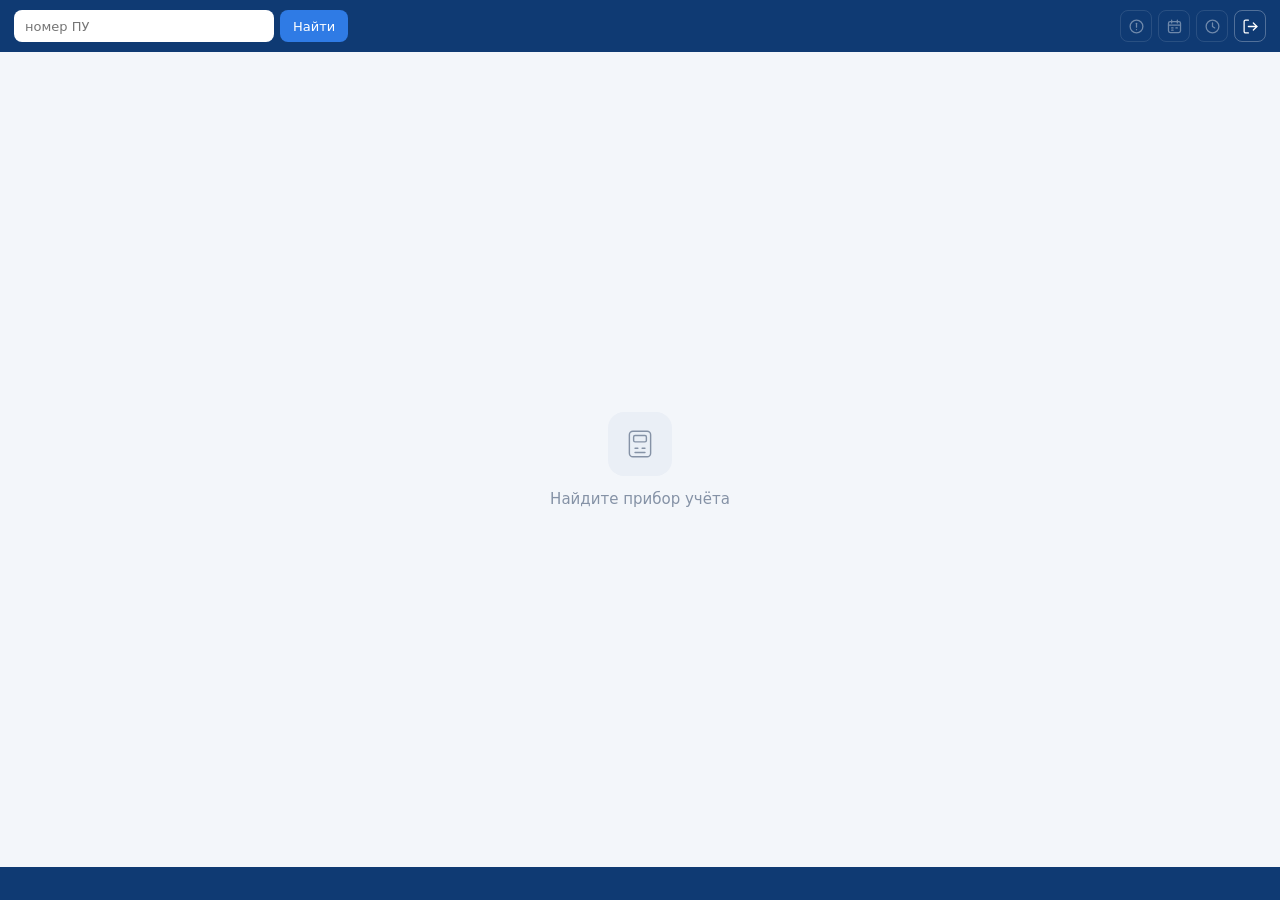
==== commit c814e530: "feat: до первого поиска — серая картинка и «Найдите прибор учёта» ровно по центру, без лишних поясне" ====
--- a/src/simple_pyramid/ui/index.html
+++ b/src/simple_pyramid/ui/index.html
@@ -42,8 +42,7 @@
     </svg>
   </div>
   <div class="es-title">Найдите прибор учёта</div>
-  <div class="es-hint">Введите заводской номер ПУ и нажмите <kbd>Enter</kbd> —<br>
-    появятся показания, нагрузка, события и маршруты связи</div>
+  <!-- подсказка эмулятора прижата к низу и не сдвигает картинку с надписью из центра -->
   <div class="es-hint mock hidden" id="mock-hint">Эмулятор: <b>0212…</b> — обычный ПУ, <b>333</b> — 3 маршрута,
     <b>555</b> — реле отключено, <b>777</b> — тревоги, <b>999</b> — долгий опрос с ошибкой,
     <b>222</b> — без опросов, <b>000</b> — не найден, <b>111</b> — несколько</div>
--- a/src/simple_pyramid/ui/css/tokens.css
+++ b/src/simple_pyramid/ui/css/tokens.css
@@ -1,15 +1,28 @@
 /* Дизайн-токены: цвета, радиусы, шрифты, тайминги.
-   Цветовая схема меняется ТОЛЬКО здесь. */
+   Цветовая схема меняется ТОЛЬКО здесь.
+   Схема C «Синие панели»: тёмно-синяя панель поиска сверху и такая же статус-строка снизу,
+   между ними светлый контент; подсказки — того же тёмно-синего цвета. */
 :root{
-  --page:#FAFAF9; --card:#FFFFFF; --sunken:#F5F4F2;
-  --border:rgba(20,20,19,.10); --border-strong:rgba(20,20,19,.16);
-  --text:#141413; --muted:#6E6E69; --faint:#9A9A93;
-  --accent:#185FA5; --accent-bg:#E6F1FB; --on-accent:#FFFFFF;
-  --ok:#1D9E75; --warn:#BA7517; --err:#E24B4A;
-  --ok-bg:#E3F5EE; --warn-bg:#FBF0DE; --err-bg:#FDE8E8;
+  --page:#F3F6FA; --card:#FFFFFF; --sunken:#EAEFF6;
+  --border:rgba(15,58,115,.10); --border-strong:rgba(15,58,115,.20);
+  --text:#13202F; --muted:#566377; --faint:#8592A6;
+  --accent:#2F7BE5; --accent-bg:#E1EAF7; --accent-ink:#0F4C9C; --on-accent:#FFFFFF;
+  --ok:#16865C; --warn:#B06A00; --err:#D33A3A;
+  --ok-bg:#E1F3EA; --warn-bg:#FDF0DB; --err-bg:#FCE6E6;
+  /* строки журнала событий */
+  --row-alarm:#FDF0F0; --row-important:#EEF3FA;
+
+  /* синие панели: поиск сверху, статус-строка снизу, всплывающие подсказки */
+  --bar:#0F3A73; --bar-text:#FFFFFF; --bar-btn-border:rgba(255,255,255,.28);
+  --bar-hover:rgba(255,255,255,.12); --bar-input-border:transparent;
+  --status-bg:#0F3A73; --status-text:#FFFFFF; --status-faint:#9DB4D6; --status-hover:rgba(255,255,255,.10);
+  --status-glyph:#FFFFFF;
+  /* цветной текст на синих полосах (сообщения доп. окон) — светлее обычных --ok/--err */
+  --on-bar-ok:#6FD8A8; --on-bar-warn:#FFC56B; --on-bar-err:#FFA3A3; --on-bar-info:#A9CCFF;
+  --tip-bg:#0F3A73; --tip-text:#FFFFFF;
 
   /* skeleton-shimmer */
-  --skeleton:#ECEBE8; --skeleton-shine:rgba(255,255,255,.75);
+  --skeleton:#E4EAF2; --skeleton-shine:rgba(255,255,255,.75);
 
   --radius:8px; --card-radius:12px;
   --sans:"Segoe UI Variable Text","Segoe UI",Inter,system-ui,sans-serif;
@@ -19,12 +32,18 @@
 }
 @media (prefers-color-scheme: dark){
   :root{
-    --page:#1A1A19; --card:#232322; --sunken:#1E1E1D;
-    --border:rgba(255,255,255,.10); --border-strong:rgba(255,255,255,.18);
-    --text:#EDEDEB; --muted:#A3A39C; --faint:#7A7A74;
-    --accent:#85B7EB; --accent-bg:#0C447C; --on-accent:#04264A;
-    --ok:#5DCAA5; --warn:#EF9F27; --err:#F09595;
-    --ok-bg:#12382B; --warn-bg:#3A2A0E; --err-bg:#3D1C1C;
-    --skeleton:#2E2E2C; --skeleton-shine:rgba(255,255,255,.08);
+    --page:#0F1622; --card:#172131; --sunken:#131C2A;
+    --border:rgba(255,255,255,.09); --border-strong:rgba(255,255,255,.17);
+    --text:#E5EBF4; --muted:#9DA9BB; --faint:#6F7C8F;
+    --accent:#5D9CF0; --accent-bg:#16294A; --accent-ink:#A8C8F5; --on-accent:#06173A;
+    --ok:#4BC596; --warn:#EFA43B; --err:#F38A8A;
+    --ok-bg:#11342A; --warn-bg:#382810; --err-bg:#3F1D20;
+    --row-alarm:#2A1C24; --row-important:#18253A;
+    --bar:#0B1A31; --bar-text:#E5EEFB; --bar-btn-border:rgba(255,255,255,.18);
+    --bar-hover:rgba(255,255,255,.08); --bar-input-border:rgba(255,255,255,.14);
+    --status-bg:#0B1A31; --status-text:#E5EEFB; --status-faint:#7F95B6; --status-hover:rgba(255,255,255,.07);
+    --status-glyph:#0B1A31;
+    --tip-bg:#0B2449; --tip-text:#E5EEFB;
+    --skeleton:#1F2A3C; --skeleton-shine:rgba(255,255,255,.08);
   }
 }
--- a/src/simple_pyramid/ui/css/components.css
+++ b/src/simple_pyramid/ui/css/components.css
@@ -39,7 +39,7 @@
 /* ---------- всплывающая подсказка (одна на всё приложение, рисует core.js) ----------
    <любой элемент data-tip="Текст" [data-tip-pos="top|bottom|left|right"]> */
 #tip{position:fixed; z-index:100; pointer-events:none; max-width:320px;
-  background:var(--text); color:var(--page); font-size:12px; line-height:1.4;
+  background:var(--tip-bg); color:var(--tip-text); font-size:12px; line-height:1.4;
   padding:6px 9px; border-radius:6px; white-space:pre-line;
   box-shadow:0 4px 14px rgba(0,0,0,.18); opacity:0; transform:translateY(-2px);
   transition:opacity .12s ease, transform .12s ease}
@@ -59,8 +59,11 @@
    <div class="card"><div class="card-label">Название</div><div class="card-meta">справа</div>… */
 .card{background:var(--card); border:.5px solid var(--border-strong); border-radius:var(--card-radius);
   padding:14px 14px 10px; position:relative; min-width:0}
+/* Своего фона у подписи нет: верх — цвет страницы, низ — цвет карточки, ровно по линии рамки.
+   Так рамка под текстом скрыта, а «плашки» вокруг надписи не видно. */
 .card-label, .card-meta{position:absolute; top:0; transform:translateY(-50%); padding:0 6px;
-  background:var(--page); font-size:12px; line-height:1; white-space:nowrap}
+  background:linear-gradient(var(--page) calc(50% - .25px), var(--card) calc(50% - .25px));
+  font-size:12px; line-height:1; white-space:nowrap}
 .card-label{left:10px; color:var(--muted)}
 .card-meta{right:10px; color:var(--faint)}
 
@@ -97,21 +100,30 @@
 .na{color:var(--faint)}
 .na.err{color:var(--err); cursor:help; border-bottom:1px dotted currentColor}
 
-/* ---------- кликабельное копируемое значение ---------- */
+/* ---------- кликабельное копируемое значение ----------
+   Размер плашки задан явно (шрифт, высота строки, отступы), а не берётся у родителя —
+   поэтому она одинаковая везде: показания, договор, IP маршрута, таблица подневки. */
 .copyable{
-  background:var(--accent-bg); border-radius:4px; padding:1px 5px;
+  display:inline-block; font-size:13px; line-height:16px; padding:0 3px;
+  background:var(--accent-bg); color:var(--accent-ink); border-radius:4px;
   cursor:pointer; transition:background .15s, color .15s; user-select:none;
 }
 .copyable:hover{background:var(--accent); color:var(--on-accent)}
 .copyable.flash{background:var(--ok); color:#fff}
 
 /* ---------- круглая кнопка, «врезанная» в угол карточки (обновить блок) ----------
-   Ореол цвета фона прячет линии рамки рядом с кнопкой: рамка подходит к ней, не касаясь.
+   Своего фона у кнопки нет: рамку карточки рисует ::before, а маска вырезает в ней круг
+   вокруг кнопки — рамка подходит к ней, не касаясь. Название стоит вплотную к кнопке,
+   поэтому между ними линии нет.
    .busy — идёт обновление: вместо ↻ крестик «отменить» и бегущее кольцо. */
-.card.has-corner > .card-label{left:22px}
+.card.has-corner{border-color:transparent}
+.card.has-corner::before{content:""; position:absolute; inset:-.5px; pointer-events:none;
+  border:.5px solid var(--border-strong); border-radius:inherit;
+  -webkit-mask-image:radial-gradient(circle at 1px 1px, transparent 15px, #000 15.5px);
+  mask-image:radial-gradient(circle at 1px 1px, transparent 15px, #000 15.5px)}
+.card.has-corner > .card-label{left:14px; padding-left:4px}
 .corner-btn{position:absolute; top:-12px; left:-12px; width:26px; height:26px; padding:0; z-index:2;
-  border-radius:50%; border:none; background:var(--page); color:var(--muted);
-  box-shadow:0 0 0 3px var(--page)}
+  border-radius:50%; border:none; background:transparent; color:var(--muted)}
 .corner-btn:hover:not(:disabled){background:var(--accent-bg); color:var(--accent)}
 .corner-btn svg{width:15px; height:15px}
 .corner-btn .ic-cancel{display:none}
@@ -126,8 +138,9 @@
 button.icon.square .ic-cancel{display:none}
 button.icon.square.busy .ic-refresh{display:none}
 button.icon.square.busy .ic-cancel{display:block}
-button.icon.square.busy::before{content:""; position:absolute; inset:3px; border-radius:6px;
-  border:2px solid transparent; border-top-color:var(--accent); animation:sp .9s linear infinite}
+/* бегущее кольцо — круглое, как у .corner-btn (вращающийся квадрат с одной гранью выглядел «палкой») */
+button.icon.square.busy::before{content:""; position:absolute; inset:4px; border-radius:50%;
+  border:2px solid var(--accent-bg); border-top-color:var(--accent); animation:sp .9s linear infinite}
 
 /* ---------- модальные окна ---------- */
 .overlay{position:fixed; inset:0; background:rgba(0,0,0,.35);
@@ -221,10 +234,13 @@
   background:var(--sunken); font-family:var(--mono); font-size:11px; white-space:pre-wrap;
   user-select:text; color:var(--text)}
 
-/* ---------- тонкая статус-полоса дополнительных окон ---------- */
-.strip{display:flex; align-items:center; gap:8px; padding:2px 10px; min-height:22px; font-size:12px;
-  border-top:.5px solid var(--border); color:var(--muted)}
+/* ---------- статус-полоса дополнительных окон: синяя, как статус-строка главного ---------- */
+.strip{display:flex; align-items:center; gap:8px; padding:5px 14px; min-height:28px; font-size:12px;
+  background:var(--status-bg); color:var(--status-faint)}
 .strip .spacer{flex:1}
-.strip b{color:var(--text); font-weight:500}
+.strip b{color:var(--status-text); font-weight:500}
+.strip .icon-ok{color:var(--on-bar-ok)} .strip .icon-err{color:var(--on-bar-err)}
+.strip .icon-warn{color:var(--on-bar-warn)} .strip .icon-info{color:var(--on-bar-info)}
+.strip .linkbtn{color:var(--status-text); text-decoration:underline}
 .linkbtn{height:auto; padding:0; border:none; color:var(--accent); font-size:12px; background:none}
 .linkbtn:hover:not(:disabled){background:none; text-decoration:underline}
--- a/src/simple_pyramid/ui/css/app.css
+++ b/src/simple_pyramid/ui/css/app.css
@@ -1,6 +1,11 @@
 /* Раскладка главного окна. Базовые элементы — в components.css. */
-#bar{display:flex; align-items:center; gap:6px; padding:12px 14px 6px}
+/* Панель поиска — синяя полоса (цвета --bar-* в tokens.css) */
+#bar{display:flex; align-items:center; gap:6px; padding:10px 14px; background:var(--bar); color:var(--bar-text)}
 #bar .spacer{flex:1}
+#bar button:not(.accent){color:var(--bar-text); border-color:var(--bar-btn-border)}
+#bar button:not(.accent):hover:not(:disabled){background:var(--bar-hover)}
+#bar button:focus-visible{outline-color:var(--bar-text)}
+#bar input{border-color:var(--bar-input-border)}
 #meter{flex:1 1 auto; min-width:120px; max-width:260px}
 
 /* Сверху «Точка учёта» на всю ширину, под ней «Показания» (свой размер) и «Нагрузка» (остаток).
@@ -30,30 +35,36 @@
 .route.skeleton-row .addr{height:14px; max-width:60%}
 .route-empty{padding:12px 14px; font-size:12px}
 
-/* Пустое состояние до первого поиска */
+/* Пустое состояние до первого поиска: картинка и надпись ровно по центру, всё серое —
+   «программа ещё ничего не показывает». */
 #empty-state{display:none; flex:1; flex-direction:column; align-items:center; justify-content:center;
-  gap:8px; padding:24px 28px 32px; text-align:center}
+  gap:8px; padding:24px 28px; text-align:center; position:relative}
 .state-empty #empty-state{display:flex}
 .state-empty #cards, .state-empty #routes-wrap{display:none}
-.es-icon{width:64px; height:64px; border-radius:16px; background:var(--accent-bg); color:var(--accent);
+.es-icon{width:64px; height:64px; border-radius:16px; background:var(--sunken); color:var(--faint);
   display:flex; align-items:center; justify-content:center; margin-bottom:6px}
 .es-icon svg{width:34px; height:34px}
-.es-title{font-size:15px; font-weight:500}
+.es-title{font-size:15px; font-weight:500; color:var(--faint)}
 .es-hint{color:var(--muted); font-size:12.5px; line-height:1.5; max-width:440px}
-.es-hint.mock{margin-top:10px; padding:8px 12px; border-radius:var(--radius); background:var(--sunken)}
-kbd{font-family:var(--sans); font-size:11px; padding:1px 5px; border-radius:4px;
-  border:.5px solid var(--border-strong); background:var(--card)}
+/* подсказка эмулятора — внизу поверх, в центровке не участвует (на боевом её нет) */
+.es-hint.mock{position:absolute; bottom:14px; left:50%; transform:translateX(-50%); width:calc(100% - 56px);
+  padding:8px 12px; border-radius:var(--radius); background:var(--sunken)}
 
 footer{display:flex; justify-content:space-between; align-items:center; gap:16px; padding:7px 14px;
-  border-top:.5px solid var(--border); font-size:12.5px; color:var(--faint); position:relative}
+  background:var(--status-bg); font-size:12.5px; color:var(--status-faint); position:relative}
 #version{flex:none}
-/* Статус-строка: текст цвета основного, появляется и плавно гаснет (см. core.js) */
-#status{display:flex; align-items:center; gap:7px; min-width:0; flex:1; color:var(--text);
+/* Статус-строка (синяя полоса): текст светлый, появляется и плавно гаснет (см. core.js);
+   тип сообщения — цветной кружок со значком */
+#status{display:flex; align-items:center; gap:7px; min-width:0; flex:1; color:var(--status-text);
   cursor:pointer; opacity:0; border-radius:6px; padding:2px 6px; margin-left:-6px}
-#status:hover{background:var(--sunken); opacity:1!important; transition:none}
+#status:hover{background:var(--status-hover); opacity:1!important; transition:none}
 #status.shown{animation:statusIn .25s ease forwards}
 #status.shown.fading{animation:statusOut var(--status-fade, 1.2s) ease forwards}
-#status-icon{font-weight:600; flex:none; width:12px; text-align:center}
+#status-icon{flex:none; width:15px; height:15px; border-radius:50%; display:inline-flex; align-items:center;
+  justify-content:center; font-size:9px; font-weight:800; color:var(--status-glyph); background:var(--accent)}
+#status-icon:empty{display:none}
+#status-icon.icon-ok{background:var(--ok)} #status-icon.icon-warn{background:var(--warn)}
+#status-icon.icon-err{background:var(--err)}
 #status-text{overflow:hidden; text-overflow:ellipsis; white-space:nowrap}
 @keyframes statusIn{from{opacity:0; transform:translateY(3px)} to{opacity:1; transform:none}}
 @keyframes statusOut{from{opacity:1} to{opacity:0}}
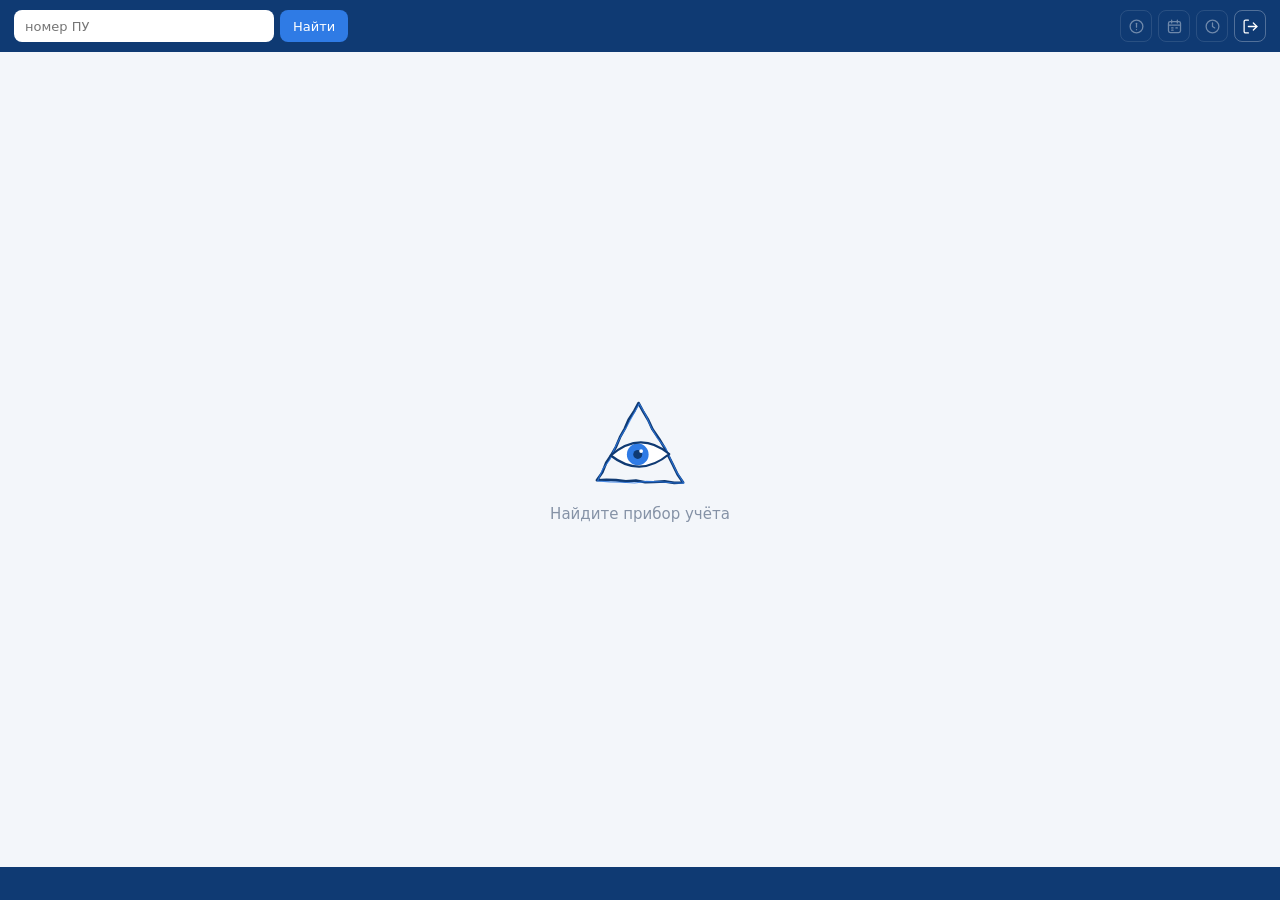
==== commit 4c9e9f58: "feat: на стартовом экране — логотип с живым глазом: моргает и следит за мышкой Co-Authored-By: Claud" ====
--- a/src/simple_pyramid/ui/index.html
+++ b/src/simple_pyramid/ui/index.html
@@ -35,12 +35,19 @@
 
 <!-- Пустое состояние: показывается до первого поиска -->
 <div id="empty-state">
-  <div class="es-icon">
-    <svg viewBox="0 0 48 48" fill="none" stroke="currentColor" stroke-width="2" stroke-linecap="round" stroke-linejoin="round">
-      <rect x="9" y="6" width="30" height="36" rx="5"/><rect x="15" y="12" width="18" height="9" rx="2"/>
-      <path d="M17 30h4M27 30h4M17 36h14"/>
-    </svg>
-  </div>
+  <!-- логотип (installer/logo.svg): глаз моргает и косится — анимация в app.js (startEyeAnimation) -->
+  <svg class="es-logo" viewBox="0 0 256 256" aria-hidden="true">
+    <defs><clipPath id="es-eyeclip"><path d="M50,156 Q128,88 206,152 Q128,217.2 50,156 Z"/></clipPath></defs>
+    <path d="M124.0,16.0 L135.8,37.5 L149.9,61.3 L161.4,86.2 L179.1,111.8 L191.5,132.3 L203.5,156.2 L214.9,178.8 L228.3,206.7 L243.0,228.0 L219.2,228.9 L193.5,225.1 L165.3,226.7 L142.0,227.2 L117.2,222.5 L90.2,224.9 L64.1,221.7 L38.4,220.5 L13.0,222.0 L27.6,201.0 L37.9,175.2 L52.1,153.7 L64.3,132.3 L74.7,107.1 L87.5,84.3 L97.6,60.8 L113.3,36.5 Z" fill="#F3F6FA" stroke="#0F3A73" stroke-width="7" stroke-linejoin="round"/>
+    <path d="M126.0,18.0 L142.8,47.5 L157.7,80.9 L173.8,108.9 L196.5,136.5 L211.3,170.2 L225.1,198.9 L245.0,230.0 L213.4,228.8 L180.7,226.1 L144.8,224.9 L113.6,229.3 L81.3,227.5 L47.1,226.4 L15.0,224.0 L28.3,193.2 L47.8,166.6 L62.1,133.1 L76.9,104.4 L92.9,78.8 L108.2,49.9 Z" fill="none" stroke="#2F7BE5" stroke-width="3" stroke-linejoin="round" opacity=".8"/>
+    <g class="es-lid">
+      <path d="M50,156 Q128,88 206,152 Q128,217.2 50,156 Z" fill="#fff"/>
+      <g clip-path="url(#es-eyeclip)"><g class="es-pupil">
+        <circle cx="122" cy="153" r="29" fill="#2F7BE5"/><circle cx="122" cy="153" r="12" fill="#0F3A73"/>
+        <circle cx="131" cy="144" r="5" fill="#fff"/></g></g>
+      <path d="M50,156 Q128,88 206,152 Q128,217.2 50,156 Z" fill="none" stroke="#0F3A73" stroke-width="6" stroke-linejoin="round"/>
+    </g>
+  </svg>
   <div class="es-title">Найдите прибор учёта</div>
   <!-- подсказка эмулятора прижата к низу и не сдвигает картинку с надписью из центра -->
   <div class="es-hint mock hidden" id="mock-hint">Эмулятор: <b>0212…</b> — обычный ПУ, <b>333</b> — 3 маршрута,
--- a/src/simple_pyramid/ui/css/app.css
+++ b/src/simple_pyramid/ui/css/app.css
@@ -35,15 +35,16 @@
 .route.skeleton-row .addr{height:14px; max-width:60%}
 .route-empty{padding:12px 14px; font-size:12px}
 
-/* Пустое состояние до первого поиска: картинка и надпись ровно по центру, всё серое —
-   «программа ещё ничего не показывает». */
+/* Пустое состояние до первого поиска: логотип и надпись ровно по центру; надпись серая —
+   «программа ещё ничего не показывает». Логотип в своих цветах, глаз живёт (app.js). */
 #empty-state{display:none; flex:1; flex-direction:column; align-items:center; justify-content:center;
   gap:8px; padding:24px 28px; text-align:center; position:relative}
 .state-empty #empty-state{display:flex}
 .state-empty #cards, .state-empty #routes-wrap{display:none}
-.es-icon{width:64px; height:64px; border-radius:16px; background:var(--sunken); color:var(--faint);
-  display:flex; align-items:center; justify-content:center; margin-bottom:6px}
-.es-icon svg{width:34px; height:34px}
+.es-logo{width:96px; height:96px; margin-bottom:4px}
+/* моргание сжимает глаз к его середине; зрачок плавно догоняет мышку */
+.es-lid{transform-box:view-box; transform-origin:128px 154px}
+.es-pupil{transition:transform 120ms ease-out}
 .es-title{font-size:15px; font-weight:500; color:var(--faint)}
 .es-hint{color:var(--muted); font-size:12.5px; line-height:1.5; max-width:440px}
 /* подсказка эмулятора — внизу поверх, в центровке не участвует (на боевом её нет) */
